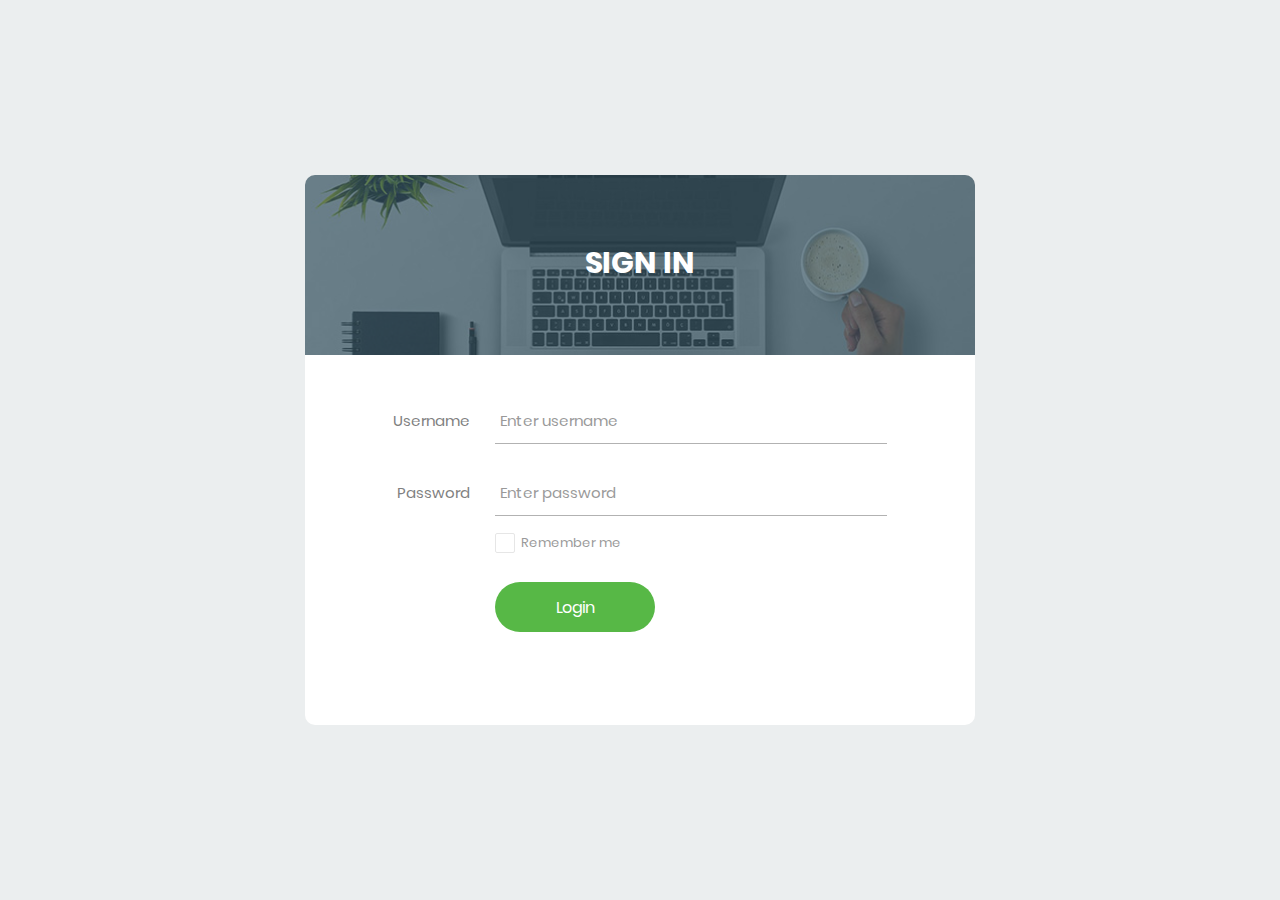
==== index.html @ 5996bf3a "Merge pull request #9 from CoderKevinZhang/issue_login" ====
<!DOCTYPE html>
<html lang="en">
<head>
	<title>Login</title>
	<meta charset="UTF-8">
	<meta name="viewport" content="width=device-width, initial-scale=1">	
	<link rel="icon" type="image/png" href="images/icons/favicon.ico"/>
	<link rel="stylesheet" type="text/css" href="vendor/bootstrap/css/bootstrap.min.css">
	<link rel="stylesheet" type="text/css" href="fonts/font-awesome-4.7.0/css/font-awesome.min.css">
	<link rel="stylesheet" type="text/css" href="fonts/Linearicons-Free-v1.0.0/icon-font.min.css">
	<link rel="stylesheet" type="text/css" href="vendor/animate/animate.css">	
	<link rel="stylesheet" type="text/css" href="vendor/css-hamburgers/hamburgers.min.css">
	<link rel="stylesheet" type="text/css" href="vendor/animsition/css/animsition.min.css">
	<link rel="stylesheet" type="text/css" href="vendor/select2/select2.min.css">	
	<link rel="stylesheet" type="text/css" href="vendor/daterangepicker/daterangepicker.css">
	<link rel="stylesheet" type="text/css" href="css/util.css">
	<link rel="stylesheet" type="text/css" href="css/main.css">
</head>
<body>
	
	<div class="limiter">
		<div class="container-login100">
			<div class="wrap-login100">
				<div class="login100-form-title" style="background-image: url(images/bg-01.jpg);">
					<span class="login100-form-title-1">
						Sign In
					</span>
				</div>

				<form class="login100-form validate-form">
					<div class="wrap-input100 validate-input m-b-26" data-validate="Username is required">
						<span class="label-input100">Username</span>
						<input class="input100" type="text" name="username" placeholder="Enter username">
						<span class="focus-input100"></span>
					</div>

					<div class="wrap-input100 validate-input m-b-18" data-validate = "Password is required">
						<span class="label-input100">Password</span>
						<input class="input100" type="password" name="pass" placeholder="Enter password">
						<span class="focus-input100"></span>
					</div>

					<div class="flex-sb-m w-full p-b-30">
						<div class="contact100-form-checkbox">
							<input class="input-checkbox100" id="ckb1" type="checkbox" name="remember-me">
							<label class="label-checkbox100" for="ckb1">
								Remember me
							</label>
						</div>
					</div>

					<div class="container-login100-form-btn">
						<button class="login100-form-btn">
							Login
						</button>
					</div>
				</form>
			</div>
		</div>
	</div>
	
	<script src="vendor/jquery/jquery-3.2.1.min.js"></script>
	<script src="vendor/animsition/js/animsition.min.js"></script>
	<script src="vendor/bootstrap/js/popper.js"></script>
	<script src="vendor/bootstrap/js/bootstrap.min.js"></script>
	<script src="vendor/select2/select2.min.js"></script>
	<script src="vendor/daterangepicker/moment.min.js"></script>
	<script src="vendor/daterangepicker/daterangepicker.js"></script>
	<script src="vendor/countdowntime/countdowntime.js"></script>
	<script src="js/main.js"></script>

</body>
</html>
---- fonts/Linearicons-Free-v1.0.0/icon-font.min.css ----
/*
Linearicons Free v1.0.0 - https://linearicons.com/free
By Perxis - https://perxis.com
(c) 2014-2015 Perxis.com
License: https://linearicons.com/free/license
*/
@font-face{font-family:Linearicons-Free;src:url(https://cdn.linearicons.com/free/1.0.0/Linearicons-Free.eot);src:url(https://cdn.linearicons.com/free/1.0.0/Linearicons-Free.eot?#iefix) format('embedded-opentype'),url(https://cdn.linearicons.com/free/1.0.0/Linearicons-Free.woff2) format('woff2'),url(https://cdn.linearicons.com/free/1.0.0/Linearicons-Free.ttf) format('truetype'),url(https://cdn.linearicons.com/free/1.0.0/Linearicons-Free.woff) format('woff'),url(https://cdn.linearicons.com/free/1.0.0/Linearicons-Free.svg#Linearicons-Free) format('svg');font-weight:400;font-style:normal}.lnr{font-family:Linearicons-Free;speak:none;font-style:normal;font-weight:400;font-variant:normal;text-transform:none;line-height:1;-webkit-font-smoothing:antialiased;-moz-osx-font-smoothing:grayscale}.lnr-home:before{content:"\e800"}.lnr-apartment:before{content:"\e801"}.lnr-pencil:before{content:"\e802"}.lnr-magic-wand:before{content:"\e803"}.lnr-drop:before{content:"\e804"}.lnr-lighter:before{content:"\e805"}.lnr-poop:before{content:"\e806"}.lnr-sun:before{content:"\e807"}.lnr-moon:before{content:"\e808"}.lnr-cloud:before{content:"\e809"}.lnr-cloud-upload:before{content:"\e80a"}.lnr-cloud-download:before{content:"\e80b"}.lnr-cloud-sync:before{content:"\e80c"}.lnr-cloud-check:before{content:"\e80d"}.lnr-database:before{content:"\e80e"}.lnr-lock:before{content:"\e80f"}.lnr-cog:before{content:"\e810"}.lnr-trash:before{content:"\e811"}.lnr-dice:before{content:"\e812"}.lnr-heart:before{content:"\e813"}.lnr-star:before{content:"\e814"}.lnr-star-half:before{content:"\e815"}.lnr-star-empty:before{content:"\e816"}.lnr-flag:before{content:"\e817"}.lnr-envelope:before{content:"\e818"}.lnr-paperclip:before{content:"\e819"}.lnr-inbox:before{content:"\e81a"}.lnr-eye:before{content:"\e81b"}.lnr-printer:before{content:"\e81c"}.lnr-file-empty:before{content:"\e81d"}.lnr-file-add:before{content:"\e81e"}.lnr-enter:before{content:"\e81f"}.lnr-exit:before{content:"\e820"}.lnr-graduation-hat:before{content:"\e821"}.lnr-license:before{content:"\e822"}.lnr-music-note:before{content:"\e823"}.lnr-film-play:before{content:"\e824"}.lnr-camera-video:before{content:"\e825"}.lnr-camera:before{content:"\e826"}.lnr-picture:before{content:"\e827"}.lnr-book:before{content:"\e828"}.lnr-bookmark:before{content:"\e829"}.lnr-user:before{content:"\e82a"}.lnr-users:before{content:"\e82b"}.lnr-shirt:before{content:"\e82c"}.lnr-store:before{content:"\e82d"}.lnr-cart:before{content:"\e82e"}.lnr-tag:before{content:"\e82f"}.lnr-phone-handset:before{content:"\e830"}.lnr-phone:before{content:"\e831"}.lnr-pushpin:before{content:"\e832"}.lnr-map-marker:before{content:"\e833"}.lnr-map:before{content:"\e834"}.lnr-location:before{content:"\e835"}.lnr-calendar-full:before{content:"\e836"}.lnr-keyboard:before{content:"\e837"}.lnr-spell-check:before{content:"\e838"}.lnr-screen:before{content:"\e839"}.lnr-smartphone:before{content:"\e83a"}.lnr-tablet:before{content:"\e83b"}.lnr-laptop:before{content:"\e83c"}.lnr-laptop-phone:before{content:"\e83d"}.lnr-power-switch:before{content:"\e83e"}.lnr-bubble:before{content:"\e83f"}.lnr-heart-pulse:before{content:"\e840"}.lnr-construction:before{content:"\e841"}.lnr-pie-chart:before{content:"\e842"}.lnr-chart-bars:before{content:"\e843"}.lnr-gift:before{content:"\e844"}.lnr-diamond:before{content:"\e845"}.lnr-linearicons:before{content:"\e846"}.lnr-dinner:before{content:"\e847"}.lnr-coffee-cup:before{content:"\e848"}.lnr-leaf:before{content:"\e849"}.lnr-paw:before{content:"\e84a"}.lnr-rocket:before{content:"\e84b"}.lnr-briefcase:before{content:"\e84c"}.lnr-bus:before{content:"\e84d"}.lnr-car:before{content:"\e84e"}.lnr-train:before{content:"\e84f"}.lnr-bicycle:before{content:"\e850"}.lnr-wheelchair:before{content:"\e851"}.lnr-select:before{content:"\e852"}.lnr-earth:before{content:"\e853"}.lnr-smile:before{content:"\e854"}.lnr-sad:before{content:"\e855"}.lnr-neutral:before{content:"\e856"}.lnr-mustache:before{content:"\e857"}.lnr-alarm:before{content:"\e858"}.lnr-bullhorn:before{content:"\e859"}.lnr-volume-high:before{content:"\e85a"}.lnr-volume-medium:before{content:"\e85b"}.lnr-volume-low:before{content:"\e85c"}.lnr-volume:before{content:"\e85d"}.lnr-mic:before{content:"\e85e"}.lnr-hourglass:before{content:"\e85f"}.lnr-undo:before{content:"\e860"}.lnr-redo:before{content:"\e861"}.lnr-sync:before{content:"\e862"}.lnr-history:before{content:"\e863"}.lnr-clock:before{content:"\e864"}.lnr-download:before{content:"\e865"}.lnr-upload:before{content:"\e866"}.lnr-enter-down:before{content:"\e867"}.lnr-exit-up:before{content:"\e868"}.lnr-bug:before{content:"\e869"}.lnr-code:before{content:"\e86a"}.lnr-link:before{content:"\e86b"}.lnr-unlink:before{content:"\e86c"}.lnr-thumbs-up:before{content:"\e86d"}.lnr-thumbs-down:before{content:"\e86e"}.lnr-magnifier:before{content:"\e86f"}.lnr-cross:before{content:"\e870"}.lnr-menu:before{content:"\e871"}.lnr-list:before{content:"\e872"}.lnr-chevron-up:before{content:"\e873"}.lnr-chevron-down:before{content:"\e874"}.lnr-chevron-left:before{content:"\e875"}.lnr-chevron-right:before{content:"\e876"}.lnr-arrow-up:before{content:"\e877"}.lnr-arrow-down:before{content:"\e878"}.lnr-arrow-left:before{content:"\e879"}.lnr-arrow-right:before{content:"\e87a"}.lnr-move:before{content:"\e87b"}.lnr-warning:before{content:"\e87c"}.lnr-question-circle:before{content:"\e87d"}.lnr-menu-circle:before{content:"\e87e"}.lnr-checkmark-circle:before{content:"\e87f"}.lnr-cross-circle:before{content:"\e880"}.lnr-plus-circle:before{content:"\e881"}.lnr-circle-minus:before{content:"\e882"}.lnr-arrow-up-circle:before{content:"\e883"}.lnr-arrow-down-circle:before{content:"\e884"}.lnr-arrow-left-circle:before{content:"\e885"}.lnr-arrow-right-circle:before{content:"\e886"}.lnr-chevron-up-circle:before{content:"\e887"}.lnr-chevron-down-circle:before{content:"\e888"}.lnr-chevron-left-circle:before{content:"\e889"}.lnr-chevron-right-circle:before{content:"\e88a"}.lnr-crop:before{content:"\e88b"}.lnr-frame-expand:before{content:"\e88c"}.lnr-frame-contract:before{content:"\e88d"}.lnr-layers:before{content:"\e88e"}.lnr-funnel:before{content:"\e88f"}.lnr-text-format:before{content:"\e890"}.lnr-text-format-remove:before{content:"\e891"}.lnr-text-size:before{content:"\e892"}.lnr-bold:before{content:"\e893"}.lnr-italic:before{content:"\e894"}.lnr-underline:before{content:"\e895"}.lnr-strikethrough:before{content:"\e896"}.lnr-highlight:before{content:"\e897"}.lnr-text-align-left:before{content:"\e898"}.lnr-text-align-center:before{content:"\e899"}.lnr-text-align-right:before{content:"\e89a"}.lnr-text-align-justify:before{content:"\e89b"}.lnr-line-spacing:before{content:"\e89c"}.lnr-indent-increase:before{content:"\e89d"}.lnr-indent-decrease:before{content:"\e89e"}.lnr-pilcrow:before{content:"\e89f"}.lnr-direction-ltr:before{content:"\e8a0"}.lnr-direction-rtl:before{content:"\e8a1"}.lnr-page-break:before{content:"\e8a2"}.lnr-sort-alpha-asc:before{content:"\e8a3"}.lnr-sort-amount-asc:before{content:"\e8a4"}.lnr-hand:before{content:"\e8a5"}.lnr-pointer-up:before{content:"\e8a6"}.lnr-pointer-right:before{content:"\e8a7"}.lnr-pointer-down:before{content:"\e8a8"}.lnr-pointer-left:before{content:"\e8a9"}
---- css/util.css ----
/*[ FONT SIZE ]
///////////////////////////////////////////////////////////
*/
.fs-1 {font-size: 1px;}
.fs-2 {font-size: 2px;}
.fs-3 {font-size: 3px;}
.fs-4 {font-size: 4px;}
.fs-5 {font-size: 5px;}
.fs-6 {font-size: 6px;}
.fs-7 {font-size: 7px;}
.fs-8 {font-size: 8px;}
.fs-9 {font-size: 9px;}
.fs-10 {font-size: 10px;}
.fs-11 {font-size: 11px;}
.fs-12 {font-size: 12px;}
.fs-13 {font-size: 13px;}
.fs-14 {font-size: 14px;}
.fs-15 {font-size: 15px;}
.fs-16 {font-size: 16px;}
.fs-17 {font-size: 17px;}
.fs-18 {font-size: 18px;}
.fs-19 {font-size: 19px;}
.fs-20 {font-size: 20px;}
.fs-21 {font-size: 21px;}
.fs-22 {font-size: 22px;}
.fs-23 {font-size: 23px;}
.fs-24 {font-size: 24px;}
.fs-25 {font-size: 25px;}
.fs-26 {font-size: 26px;}
.fs-27 {font-size: 27px;}
.fs-28 {font-size: 28px;}
.fs-29 {font-size: 29px;}
.fs-30 {font-size: 30px;}
.fs-31 {font-size: 31px;}
.fs-32 {font-size: 32px;}
.fs-33 {font-size: 33px;}
.fs-34 {font-size: 34px;}
.fs-35 {font-size: 35px;}
.fs-36 {font-size: 36px;}
.fs-37 {font-size: 37px;}
.fs-38 {font-size: 38px;}
.fs-39 {font-size: 39px;}
.fs-40 {font-size: 40px;}
.fs-41 {font-size: 41px;}
.fs-42 {font-size: 42px;}
.fs-43 {font-size: 43px;}
.fs-44 {font-size: 44px;}
.fs-45 {font-size: 45px;}
.fs-46 {font-size: 46px;}
.fs-47 {font-size: 47px;}
.fs-48 {font-size: 48px;}
.fs-49 {font-size: 49px;}
.fs-50 {font-size: 50px;}
.fs-51 {font-size: 51px;}
.fs-52 {font-size: 52px;}
.fs-53 {font-size: 53px;}
.fs-54 {font-size: 54px;}
.fs-55 {font-size: 55px;}
.fs-56 {font-size: 56px;}
.fs-57 {font-size: 57px;}
.fs-58 {font-size: 58px;}
.fs-59 {font-size: 59px;}
.fs-60 {font-size: 60px;}
.fs-61 {font-size: 61px;}
.fs-62 {font-size: 62px;}
.fs-63 {font-size: 63px;}
.fs-64 {font-size: 64px;}
.fs-65 {font-size: 65px;}
.fs-66 {font-size: 66px;}
.fs-67 {font-size: 67px;}
.fs-68 {font-size: 68px;}
.fs-69 {font-size: 69px;}
.fs-70 {font-size: 70px;}
.fs-71 {font-size: 71px;}
.fs-72 {font-size: 72px;}
.fs-73 {font-size: 73px;}
.fs-74 {font-size: 74px;}
.fs-75 {font-size: 75px;}
.fs-76 {font-size: 76px;}
.fs-77 {font-size: 77px;}
.fs-78 {font-size: 78px;}
.fs-79 {font-size: 79px;}
.fs-80 {font-size: 80px;}
.fs-81 {font-size: 81px;}
.fs-82 {font-size: 82px;}
.fs-83 {font-size: 83px;}
.fs-84 {font-size: 84px;}
.fs-85 {font-size: 85px;}
.fs-86 {font-size: 86px;}
.fs-87 {font-size: 87px;}
.fs-88 {font-size: 88px;}
.fs-89 {font-size: 89px;}
.fs-90 {font-size: 90px;}
.fs-91 {font-size: 91px;}
.fs-92 {font-size: 92px;}
.fs-93 {font-size: 93px;}
.fs-94 {font-size: 94px;}
.fs-95 {font-size: 95px;}
.fs-96 {font-size: 96px;}
.fs-97 {font-size: 97px;}
.fs-98 {font-size: 98px;}
.fs-99 {font-size: 99px;}
.fs-100 {font-size: 100px;}
.fs-101 {font-size: 101px;}
.fs-102 {font-size: 102px;}
.fs-103 {font-size: 103px;}
.fs-104 {font-size: 104px;}
.fs-105 {font-size: 105px;}
.fs-106 {font-size: 106px;}
.fs-107 {font-size: 107px;}
.fs-108 {font-size: 108px;}
.fs-109 {font-size: 109px;}
.fs-110 {font-size: 110px;}
.fs-111 {font-size: 111px;}
.fs-112 {font-size: 112px;}
.fs-113 {font-size: 113px;}
.fs-114 {font-size: 114px;}
.fs-115 {font-size: 115px;}
.fs-116 {font-size: 116px;}
.fs-117 {font-size: 117px;}
.fs-118 {font-size: 118px;}
.fs-119 {font-size: 119px;}
.fs-120 {font-size: 120px;}
.fs-121 {font-size: 121px;}
.fs-122 {font-size: 122px;}
.fs-123 {font-size: 123px;}
.fs-124 {font-size: 124px;}
.fs-125 {font-size: 125px;}
.fs-126 {font-size: 126px;}
.fs-127 {font-size: 127px;}
.fs-128 {font-size: 128px;}
.fs-129 {font-size: 129px;}
.fs-130 {font-size: 130px;}
.fs-131 {font-size: 131px;}
.fs-132 {font-size: 132px;}
.fs-133 {font-size: 133px;}
.fs-134 {font-size: 134px;}
.fs-135 {font-size: 135px;}
.fs-136 {font-size: 136px;}
.fs-137 {font-size: 137px;}
.fs-138 {font-size: 138px;}
.fs-139 {font-size: 139px;}
.fs-140 {font-size: 140px;}
.fs-141 {font-size: 141px;}
.fs-142 {font-size: 142px;}
.fs-143 {font-size: 143px;}
.fs-144 {font-size: 144px;}
.fs-145 {font-size: 145px;}
.fs-146 {font-size: 146px;}
.fs-147 {font-size: 147px;}
.fs-148 {font-size: 148px;}
.fs-149 {font-size: 149px;}
.fs-150 {font-size: 150px;}
.fs-151 {font-size: 151px;}
.fs-152 {font-size: 152px;}
.fs-153 {font-size: 153px;}
.fs-154 {font-size: 154px;}
.fs-155 {font-size: 155px;}
.fs-156 {font-size: 156px;}
.fs-157 {font-size: 157px;}
.fs-158 {font-size: 158px;}
.fs-159 {font-size: 159px;}
.fs-160 {font-size: 160px;}
.fs-161 {font-size: 161px;}
.fs-162 {font-size: 162px;}
.fs-163 {font-size: 163px;}
.fs-164 {font-size: 164px;}
.fs-165 {font-size: 165px;}
.fs-166 {font-size: 166px;}
.fs-167 {font-size: 167px;}
.fs-168 {font-size: 168px;}
.fs-169 {font-size: 169px;}
.fs-170 {font-size: 170px;}
.fs-171 {font-size: 171px;}
.fs-172 {font-size: 172px;}
.fs-173 {font-size: 173px;}
.fs-174 {font-size: 174px;}
.fs-175 {font-size: 175px;}
.fs-176 {font-size: 176px;}
.fs-177 {font-size: 177px;}
.fs-178 {font-size: 178px;}
.fs-179 {font-size: 179px;}
.fs-180 {font-size: 180px;}
.fs-181 {font-size: 181px;}
.fs-182 {font-size: 182px;}
.fs-183 {font-size: 183px;}
.fs-184 {font-size: 184px;}
.fs-185 {font-size: 185px;}
.fs-186 {font-size: 186px;}
.fs-187 {font-size: 187px;}
.fs-188 {font-size: 188px;}
.fs-189 {font-size: 189px;}
.fs-190 {font-size: 190px;}
.fs-191 {font-size: 191px;}
.fs-192 {font-size: 192px;}
.fs-193 {font-size: 193px;}
.fs-194 {font-size: 194px;}
.fs-195 {font-size: 195px;}
.fs-196 {font-size: 196px;}
.fs-197 {font-size: 197px;}
.fs-198 {font-size: 198px;}
.fs-199 {font-size: 199px;}
.fs-200 {font-size: 200px;}

/*[ PADDING ]
///////////////////////////////////////////////////////////
*/
.p-t-0 {padding-top: 0px;}
.p-t-1 {padding-top: 1px;}
.p-t-2 {padding-top: 2px;}
.p-t-3 {padding-top: 3px;}
.p-t-4 {padding-top: 4px;}
.p-t-5 {padding-top: 5px;}
.p-t-6 {padding-top: 6px;}
.p-t-7 {padding-top: 7px;}
.p-t-8 {padding-top: 8px;}
.p-t-9 {padding-top: 9px;}
.p-t-10 {padding-top: 10px;}
.p-t-11 {padding-top: 11px;}
.p-t-12 {padding-top: 12px;}
.p-t-13 {padding-top: 13px;}
.p-t-14 {padding-top: 14px;}
.p-t-15 {padding-top: 15px;}
.p-t-16 {padding-top: 16px;}
.p-t-17 {padding-top: 17px;}
.p-t-18 {padding-top: 18px;}
.p-t-19 {padding-top: 19px;}
.p-t-20 {padding-top: 20px;}
.p-t-21 {padding-top: 21px;}
.p-t-22 {padding-top: 22px;}
.p-t-23 {padding-top: 23px;}
.p-t-24 {padding-top: 24px;}
.p-t-25 {padding-top: 25px;}
.p-t-26 {padding-top: 26px;}
.p-t-27 {padding-top: 27px;}
.p-t-28 {padding-top: 28px;}
.p-t-29 {padding-top: 29px;}
.p-t-30 {padding-top: 30px;}
.p-t-31 {padding-top: 31px;}
.p-t-32 {padding-top: 32px;}
.p-t-33 {padding-top: 33px;}
.p-t-34 {padding-top: 34px;}
.p-t-35 {padding-top: 35px;}
.p-t-36 {padding-top: 36px;}
.p-t-37 {padding-top: 37px;}
.p-t-38 {padding-top: 38px;}
.p-t-39 {padding-top: 39px;}
.p-t-40 {padding-top: 40px;}
.p-t-41 {padding-top: 41px;}
.p-t-42 {padding-top: 42px;}
.p-t-43 {padding-top: 43px;}
.p-t-44 {padding-top: 44px;}
.p-t-45 {padding-top: 45px;}
.p-t-46 {padding-top: 46px;}
.p-t-47 {padding-top: 47px;}
.p-t-48 {padding-top: 48px;}
.p-t-49 {padding-top: 49px;}
.p-t-50 {padding-top: 50px;}
.p-t-51 {padding-top: 51px;}
.p-t-52 {padding-top: 52px;}
.p-t-53 {padding-top: 53px;}
.p-t-54 {padding-top: 54px;}
.p-t-55 {padding-top: 55px;}
.p-t-56 {padding-top: 56px;}
.p-t-57 {padding-top: 57px;}
.p-t-58 {padding-top: 58px;}
.p-t-59 {padding-top: 59px;}
.p-t-60 {padding-top: 60px;}
.p-t-61 {padding-top: 61px;}
.p-t-62 {padding-top: 62px;}
.p-t-63 {padding-top: 63px;}
.p-t-64 {padding-top: 64px;}
.p-t-65 {padding-top: 65px;}
.p-t-66 {padding-top: 66px;}
.p-t-67 {padding-top: 67px;}
.p-t-68 {padding-top: 68px;}
.p-t-69 {padding-top: 69px;}
.p-t-70 {padding-top: 70px;}
.p-t-71 {padding-top: 71px;}
.p-t-72 {padding-top: 72px;}
.p-t-73 {padding-top: 73px;}
.p-t-74 {padding-top: 74px;}
.p-t-75 {padding-top: 75px;}
.p-t-76 {padding-top: 76px;}
.p-t-77 {padding-top: 77px;}
.p-t-78 {padding-top: 78px;}
.p-t-79 {padding-top: 79px;}
.p-t-80 {padding-top: 80px;}
.p-t-81 {padding-top: 81px;}
.p-t-82 {padding-top: 82px;}
.p-t-83 {padding-top: 83px;}
.p-t-84 {padding-top: 84px;}
.p-t-85 {padding-top: 85px;}
.p-t-86 {padding-top: 86px;}
.p-t-87 {padding-top: 87px;}
.p-t-88 {padding-top: 88px;}
.p-t-89 {padding-top: 89px;}
.p-t-90 {padding-top: 90px;}
.p-t-91 {padding-top: 91px;}
.p-t-92 {padding-top: 92px;}
.p-t-93 {padding-top: 93px;}
.p-t-94 {padding-top: 94px;}
.p-t-95 {padding-top: 95px;}
.p-t-96 {padding-top: 96px;}
.p-t-97 {padding-top: 97px;}
.p-t-98 {padding-top: 98px;}
.p-t-99 {padding-top: 99px;}
.p-t-100 {padding-top: 100px;}
.p-t-101 {padding-top: 101px;}
.p-t-102 {padding-top: 102px;}
.p-t-103 {padding-top: 103px;}
.p-t-104 {padding-top: 104px;}
.p-t-105 {padding-top: 105px;}
.p-t-106 {padding-top: 106px;}
.p-t-107 {padding-top: 107px;}
.p-t-108 {padding-top: 108px;}
.p-t-109 {padding-top: 109px;}
.p-t-110 {padding-top: 110px;}
.p-t-111 {padding-top: 111px;}
.p-t-112 {padding-top: 112px;}
.p-t-113 {padding-top: 113px;}
.p-t-114 {padding-top: 114px;}
.p-t-115 {padding-top: 115px;}
.p-t-116 {padding-top: 116px;}
.p-t-117 {padding-top: 117px;}
.p-t-118 {padding-top: 118px;}
.p-t-119 {padding-top: 119px;}
.p-t-120 {padding-top: 120px;}
.p-t-121 {padding-top: 121px;}
.p-t-122 {padding-top: 122px;}
.p-t-123 {padding-top: 123px;}
.p-t-124 {padding-top: 124px;}
.p-t-125 {padding-top: 125px;}
.p-t-126 {padding-top: 126px;}
.p-t-127 {padding-top: 127px;}
.p-t-128 {padding-top: 128px;}
.p-t-129 {padding-top: 129px;}
.p-t-130 {padding-top: 130px;}
.p-t-131 {padding-top: 131px;}
.p-t-132 {padding-top: 132px;}
.p-t-133 {padding-top: 133px;}
.p-t-134 {padding-top: 134px;}
.p-t-135 {padding-top: 135px;}
.p-t-136 {padding-top: 136px;}
.p-t-137 {padding-top: 137px;}
.p-t-138 {padding-top: 138px;}
.p-t-139 {padding-top: 139px;}
.p-t-140 {padding-top: 140px;}
.p-t-141 {padding-top: 141px;}
.p-t-142 {padding-top: 142px;}
.p-t-143 {padding-top: 143px;}
.p-t-144 {padding-top: 144px;}
.p-t-145 {padding-top: 145px;}
.p-t-146 {padding-top: 146px;}
.p-t-147 {padding-top: 147px;}
.p-t-148 {padding-top: 148px;}
.p-t-149 {padding-top: 149px;}
.p-t-150 {padding-top: 150px;}
.p-t-151 {padding-top: 151px;}
.p-t-152 {padding-top: 152px;}
.p-t-153 {padding-top: 153px;}
.p-t-154 {padding-top: 154px;}
.p-t-155 {padding-top: 155px;}
.p-t-156 {padding-top: 156px;}
.p-t-157 {padding-top: 157px;}
.p-t-158 {padding-top: 158px;}
.p-t-159 {padding-top: 159px;}
.p-t-160 {padding-top: 160px;}
.p-t-161 {padding-top: 161px;}
.p-t-162 {padding-top: 162px;}
.p-t-163 {padding-top: 163px;}
.p-t-164 {padding-top: 164px;}
.p-t-165 {padding-top: 165px;}
.p-t-166 {padding-top: 166px;}
.p-t-167 {padding-top: 167px;}
.p-t-168 {padding-top: 168px;}
.p-t-169 {padding-top: 169px;}
.p-t-170 {padding-top: 170px;}
.p-t-171 {padding-top: 171px;}
.p-t-172 {padding-top: 172px;}
.p-t-173 {padding-top: 173px;}
.p-t-174 {padding-top: 174px;}
.p-t-175 {padding-top: 175px;}
.p-t-176 {padding-top: 176px;}
.p-t-177 {padding-top: 177px;}
.p-t-178 {padding-top: 178px;}
.p-t-179 {padding-top: 179px;}
.p-t-180 {padding-top: 180px;}
.p-t-181 {padding-top: 181px;}
.p-t-182 {padding-top: 182px;}
.p-t-183 {padding-top: 183px;}
.p-t-184 {padding-top: 184px;}
.p-t-185 {padding-top: 185px;}
.p-t-186 {padding-top: 186px;}
.p-t-187 {padding-top: 187px;}
.p-t-188 {padding-top: 188px;}
.p-t-189 {padding-top: 189px;}
.p-t-190 {padding-top: 190px;}
.p-t-191 {padding-top: 191px;}
.p-t-192 {padding-top: 192px;}
.p-t-193 {padding-top: 193px;}
.p-t-194 {padding-top: 194px;}
.p-t-195 {padding-top: 195px;}
.p-t-196 {padding-top: 196px;}
.p-t-197 {padding-top: 197px;}
.p-t-198 {padding-top: 198px;}
.p-t-199 {padding-top: 199px;}
.p-t-200 {padding-top: 200px;}
.p-t-201 {padding-top: 201px;}
.p-t-202 {padding-top: 202px;}
.p-t-203 {padding-top: 203px;}
.p-t-204 {padding-top: 204px;}
.p-t-205 {padding-top: 205px;}
.p-t-206 {padding-top: 206px;}
.p-t-207 {padding-top: 207px;}
.p-t-208 {padding-top: 208px;}
.p-t-209 {padding-top: 209px;}
.p-t-210 {padding-top: 210px;}
.p-t-211 {padding-top: 211px;}
.p-t-212 {padding-top: 212px;}
.p-t-213 {padding-top: 213px;}
.p-t-214 {padding-top: 214px;}
.p-t-215 {padding-top: 215px;}
.p-t-216 {padding-top: 216px;}
.p-t-217 {padding-top: 217px;}
.p-t-218 {padding-top: 218px;}
.p-t-219 {padding-top: 219px;}
.p-t-220 {padding-top: 220px;}
.p-t-221 {padding-top: 221px;}
.p-t-222 {padding-top: 222px;}
.p-t-223 {padding-top: 223px;}
.p-t-224 {padding-top: 224px;}
.p-t-225 {padding-top: 225px;}
.p-t-226 {padding-top: 226px;}
.p-t-227 {padding-top: 227px;}
.p-t-228 {padding-top: 228px;}
.p-t-229 {padding-top: 229px;}
.p-t-230 {padding-top: 230px;}
.p-t-231 {padding-top: 231px;}
.p-t-232 {padding-top: 232px;}
.p-t-233 {padding-top: 233px;}
.p-t-234 {padding-top: 234px;}
.p-t-235 {padding-top: 235px;}
.p-t-236 {padding-top: 236px;}
.p-t-237 {padding-top: 237px;}
.p-t-238 {padding-top: 238px;}
.p-t-239 {padding-top: 239px;}
.p-t-240 {padding-top: 240px;}
.p-t-241 {padding-top: 241px;}
.p-t-242 {padding-top: 242px;}
.p-t-243 {padding-top: 243px;}
.p-t-244 {padding-top: 244px;}
.p-t-245 {padding-top: 245px;}
.p-t-246 {padding-top: 246px;}
.p-t-247 {padding-top: 247px;}
.p-t-248 {padding-top: 248px;}
.p-t-249 {padding-top: 249px;}
.p-t-250 {padding-top: 250px;}
.p-b-0 {padding-bottom: 0px;}
.p-b-1 {padding-bottom: 1px;}
.p-b-2 {padding-bottom: 2px;}
.p-b-3 {padding-bottom: 3px;}
.p-b-4 {padding-bottom: 4px;}
.p-b-5 {padding-bottom: 5px;}
.p-b-6 {padding-bottom: 6px;}
.p-b-7 {padding-bottom: 7px;}
.p-b-8 {padding-bottom: 8px;}
.p-b-9 {padding-bottom: 9px;}
.p-b-10 {padding-bottom: 10px;}
.p-b-11 {padding-bottom: 11px;}
.p-b-12 {padding-bottom: 12px;}
.p-b-13 {padding-bottom: 13px;}
.p-b-14 {padding-bottom: 14px;}
.p-b-15 {padding-bottom: 15px;}
.p-b-16 {padding-bottom: 16px;}
.p-b-17 {padding-bottom: 17px;}
.p-b-18 {padding-bottom: 18px;}
.p-b-19 {padding-bottom: 19px;}
.p-b-20 {padding-bottom: 20px;}
.p-b-21 {padding-bottom: 21px;}
.p-b-22 {padding-bottom: 22px;}
.p-b-23 {padding-bottom: 23px;}
.p-b-24 {padding-bottom: 24px;}
.p-b-25 {padding-bottom: 25px;}
.p-b-26 {padding-bottom: 26px;}
.p-b-27 {padding-bottom: 27px;}
.p-b-28 {padding-bottom: 28px;}
.p-b-29 {padding-bottom: 29px;}
.p-b-30 {padding-bottom: 30px;}
.p-b-31 {padding-bottom: 31px;}
.p-b-32 {padding-bottom: 32px;}
.p-b-33 {padding-bottom: 33px;}
.p-b-34 {padding-bottom: 34px;}
.p-b-35 {padding-bottom: 35px;}
.p-b-36 {padding-bottom: 36px;}
.p-b-37 {padding-bottom: 37px;}
.p-b-38 {padding-bottom: 38px;}
.p-b-39 {padding-bottom: 39px;}
.p-b-40 {padding-bottom: 40px;}
.p-b-41 {padding-bottom: 41px;}
.p-b-42 {padding-bottom: 42px;}
.p-b-43 {padding-bottom: 43px;}
.p-b-44 {padding-bottom: 44px;}
.p-b-45 {padding-bottom: 45px;}
.p-b-46 {padding-bottom: 46px;}
.p-b-47 {padding-bottom: 47px;}
.p-b-48 {padding-bottom: 48px;}
.p-b-49 {padding-bottom: 49px;}
.p-b-50 {padding-bottom: 50px;}
.p-b-51 {padding-bottom: 51px;}
.p-b-52 {padding-bottom: 52px;}
.p-b-53 {padding-bottom: 53px;}
.p-b-54 {padding-bottom: 54px;}
.p-b-55 {padding-bottom: 55px;}
.p-b-56 {padding-bottom: 56px;}
.p-b-57 {padding-bottom: 57px;}
.p-b-58 {padding-bottom: 58px;}
.p-b-59 {padding-bottom: 59px;}
.p-b-60 {padding-bottom: 60px;}
.p-b-61 {padding-bottom: 61px;}
.p-b-62 {padding-bottom: 62px;}
.p-b-63 {padding-bottom: 63px;}
.p-b-64 {padding-bottom: 64px;}
.p-b-65 {padding-bottom: 65px;}
.p-b-66 {padding-bottom: 66px;}
.p-b-67 {padding-bottom: 67px;}
.p-b-68 {padding-bottom: 68px;}
.p-b-69 {padding-bottom: 69px;}
.p-b-70 {padding-bottom: 70px;}
.p-b-71 {padding-bottom: 71px;}
.p-b-72 {padding-bottom: 72px;}
.p-b-73 {padding-bottom: 73px;}
.p-b-74 {padding-bottom: 74px;}
.p-b-75 {padding-bottom: 75px;}
.p-b-76 {padding-bottom: 76px;}
.p-b-77 {padding-bottom: 77px;}
.p-b-78 {padding-bottom: 78px;}
.p-b-79 {padding-bottom: 79px;}
.p-b-80 {padding-bottom: 80px;}
.p-b-81 {padding-bottom: 81px;}
.p-b-82 {padding-bottom: 82px;}
.p-b-83 {padding-bottom: 83px;}
.p-b-84 {padding-bottom: 84px;}
.p-b-85 {padding-bottom: 85px;}
.p-b-86 {padding-bottom: 86px;}
.p-b-87 {padding-bottom: 87px;}
.p-b-88 {padding-bottom: 88px;}
.p-b-89 {padding-bottom: 89px;}
.p-b-90 {padding-bottom: 90px;}
.p-b-91 {padding-bottom: 91px;}
.p-b-92 {padding-bottom: 92px;}
.p-b-93 {padding-bottom: 93px;}
.p-b-94 {padding-bottom: 94px;}
.p-b-95 {padding-bottom: 95px;}
.p-b-96 {padding-bottom: 96px;}
.p-b-97 {padding-bottom: 97px;}
.p-b-98 {padding-bottom: 98px;}
.p-b-99 {padding-bottom: 99px;}
.p-b-100 {padding-bottom: 100px;}
.p-b-101 {padding-bottom: 101px;}
.p-b-102 {padding-bottom: 102px;}
.p-b-103 {padding-bottom: 103px;}
.p-b-104 {padding-bottom: 104px;}
.p-b-105 {padding-bottom: 105px;}
.p-b-106 {padding-bottom: 106px;}
.p-b-107 {padding-bottom: 107px;}
.p-b-108 {padding-bottom: 108px;}
.p-b-109 {padding-bottom: 109px;}
.p-b-110 {padding-bottom: 110px;}
.p-b-111 {padding-bottom: 111px;}
.p-b-112 {padding-bottom: 112px;}
.p-b-113 {padding-bottom: 113px;}
.p-b-114 {padding-bottom: 114px;}
.p-b-115 {padding-bottom: 115px;}
.p-b-116 {padding-bottom: 116px;}
.p-b-117 {padding-bottom: 117px;}
.p-b-118 {padding-bottom: 118px;}
.p-b-119 {padding-bottom: 119px;}
.p-b-120 {padding-bottom: 120px;}
.p-b-121 {padding-bottom: 121px;}
.p-b-122 {padding-bottom: 122px;}
.p-b-123 {padding-bottom: 123px;}
.p-b-124 {padding-bottom: 124px;}
.p-b-125 {padding-bottom: 125px;}
.p-b-126 {padding-bottom: 126px;}
.p-b-127 {padding-bottom: 127px;}
.p-b-128 {padding-bottom: 128px;}
.p-b-129 {padding-bottom: 129px;}
.p-b-130 {padding-bottom: 130px;}
.p-b-131 {padding-bottom: 131px;}
.p-b-132 {padding-bottom: 132px;}
.p-b-133 {padding-bottom: 133px;}
.p-b-134 {padding-bottom: 134px;}
.p-b-135 {padding-bottom: 135px;}
.p-b-136 {padding-bottom: 136px;}
.p-b-137 {padding-bottom: 137px;}
.p-b-138 {padding-bottom: 138px;}
.p-b-139 {padding-bottom: 139px;}
.p-b-140 {padding-bottom: 140px;}
.p-b-141 {padding-bottom: 141px;}
.p-b-142 {padding-bottom: 142px;}
.p-b-143 {padding-bottom: 143px;}
.p-b-144 {padding-bottom: 144px;}
.p-b-145 {padding-bottom: 145px;}
.p-b-146 {padding-bottom: 146px;}
.p-b-147 {padding-bottom: 147px;}
.p-b-148 {padding-bottom: 148px;}
.p-b-149 {padding-bottom: 149px;}
.p-b-150 {padding-bottom: 150px;}
.p-b-151 {padding-bottom: 151px;}
.p-b-152 {padding-bottom: 152px;}
.p-b-153 {padding-bottom: 153px;}
.p-b-154 {padding-bottom: 154px;}
.p-b-155 {padding-bottom: 155px;}
.p-b-156 {padding-bottom: 156px;}
.p-b-157 {padding-bottom: 157px;}
.p-b-158 {padding-bottom: 158px;}
.p-b-159 {padding-bottom: 159px;}
.p-b-160 {padding-bottom: 160px;}
.p-b-161 {padding-bottom: 161px;}
.p-b-162 {padding-bottom: 162px;}
.p-b-163 {padding-bottom: 163px;}
.p-b-164 {padding-bottom: 164px;}
.p-b-165 {padding-bottom: 165px;}
.p-b-166 {padding-bottom: 166px;}
.p-b-167 {padding-bottom: 167px;}
.p-b-168 {padding-bottom: 168px;}
.p-b-169 {padding-bottom: 169px;}
.p-b-170 {padding-bottom: 170px;}
.p-b-171 {padding-bottom: 171px;}
.p-b-172 {padding-bottom: 172px;}
.p-b-173 {padding-bottom: 173px;}
.p-b-174 {padding-bottom: 174px;}
.p-b-175 {padding-bottom: 175px;}
.p-b-176 {padding-bottom: 176px;}
.p-b-177 {padding-bottom: 177px;}
.p-b-178 {padding-bottom: 178px;}
.p-b-179 {padding-bottom: 179px;}
.p-b-180 {padding-bottom: 180px;}
.p-b-181 {padding-bottom: 181px;}
.p-b-182 {padding-bottom: 182px;}
.p-b-183 {padding-bottom: 183px;}
.p-b-184 {padding-bottom: 184px;}
.p-b-185 {padding-bottom: 185px;}
.p-b-186 {padding-bottom: 186px;}
.p-b-187 {padding-bottom: 187px;}
.p-b-188 {padding-bottom: 188px;}
.p-b-189 {padding-bottom: 189px;}
.p-b-190 {padding-bottom: 190px;}
.p-b-191 {padding-bottom: 191px;}
.p-b-192 {padding-bottom: 192px;}
.p-b-193 {padding-bottom: 193px;}
.p-b-194 {padding-bottom: 194px;}
.p-b-195 {padding-bottom: 195px;}
.p-b-196 {padding-bottom: 196px;}
.p-b-197 {padding-bottom: 197px;}
.p-b-198 {padding-bottom: 198px;}
.p-b-199 {padding-bottom: 199px;}
.p-b-200 {padding-bottom: 200px;}
.p-b-201 {padding-bottom: 201px;}
.p-b-202 {padding-bottom: 202px;}
.p-b-203 {padding-bottom: 203px;}
.p-b-204 {padding-bottom: 204px;}
.p-b-205 {padding-bottom: 205px;}
.p-b-206 {padding-bottom: 206px;}
.p-b-207 {padding-bottom: 207px;}
.p-b-208 {padding-bottom: 208px;}
.p-b-209 {padding-bottom: 209px;}
.p-b-210 {padding-bottom: 210px;}
.p-b-211 {padding-bottom: 211px;}
.p-b-212 {padding-bottom: 212px;}
.p-b-213 {padding-bottom: 213px;}
.p-b-214 {padding-bottom: 214px;}
.p-b-215 {padding-bottom: 215px;}
.p-b-216 {padding-bottom: 216px;}
.p-b-217 {padding-bottom: 217px;}
.p-b-218 {padding-bottom: 218px;}
.p-b-219 {padding-bottom: 219px;}
.p-b-220 {padding-bottom: 220px;}
.p-b-221 {padding-bottom: 221px;}
.p-b-222 {padding-bottom: 222px;}
.p-b-223 {padding-bottom: 223px;}
.p-b-224 {padding-bottom: 224px;}
.p-b-225 {padding-bottom: 225px;}
.p-b-226 {padding-bottom: 226px;}
.p-b-227 {padding-bottom: 227px;}
.p-b-228 {padding-bottom: 228px;}
.p-b-229 {padding-bottom: 229px;}
.p-b-230 {padding-bottom: 230px;}
.p-b-231 {padding-bottom: 231px;}
.p-b-232 {padding-bottom: 232px;}
.p-b-233 {padding-bottom: 233px;}
.p-b-234 {padding-bottom: 234px;}
.p-b-235 {padding-bottom: 235px;}
.p-b-236 {padding-bottom: 236px;}
.p-b-237 {padding-bottom: 237px;}
.p-b-238 {padding-bottom: 238px;}
.p-b-239 {padding-bottom: 239px;}
.p-b-240 {padding-bottom: 240px;}
.p-b-241 {padding-bottom: 241px;}
.p-b-242 {padding-bottom: 242px;}
.p-b-243 {padding-bottom: 243px;}
.p-b-244 {padding-bottom: 244px;}
.p-b-245 {padding-bottom: 245px;}
.p-b-246 {padding-bottom: 246px;}
.p-b-247 {padding-bottom: 247px;}
.p-b-248 {padding-bottom: 248px;}
.p-b-249 {padding-bottom: 249px;}
.p-b-250 {padding-bottom: 250px;}
.p-l-0 {padding-left: 0px;}
.p-l-1 {padding-left: 1px;}
.p-l-2 {padding-left: 2px;}
.p-l-3 {padding-left: 3px;}
.p-l-4 {padding-left: 4px;}
.p-l-5 {padding-left: 5px;}
.p-l-6 {padding-left: 6px;}
.p-l-7 {padding-left: 7px;}
.p-l-8 {padding-left: 8px;}
.p-l-9 {padding-left: 9px;}
.p-l-10 {padding-left: 10px;}
.p-l-11 {padding-left: 11px;}
.p-l-12 {padding-left: 12px;}
.p-l-13 {padding-left: 13px;}
.p-l-14 {padding-left: 14px;}
.p-l-15 {padding-left: 15px;}
.p-l-16 {padding-left: 16px;}
.p-l-17 {padding-left: 17px;}
.p-l-18 {padding-left: 18px;}
.p-l-19 {padding-left: 19px;}
.p-l-20 {padding-left: 20px;}
.p-l-21 {padding-left: 21px;}
.p-l-22 {padding-left: 22px;}
.p-l-23 {padding-left: 23px;}
.p-l-24 {padding-left: 24px;}
.p-l-25 {padding-left: 25px;}
.p-l-26 {padding-left: 26px;}
.p-l-27 {padding-left: 27px;}
.p-l-28 {padding-left: 28px;}
.p-l-29 {padding-left: 29px;}
.p-l-30 {padding-left: 30px;}
.p-l-31 {padding-left: 31px;}
.p-l-32 {padding-left: 32px;}
.p-l-33 {padding-left: 33px;}
.p-l-34 {padding-left: 34px;}
.p-l-35 {padding-left: 35px;}
.p-l-36 {padding-left: 36px;}
.p-l-37 {padding-left: 37px;}
.p-l-38 {padding-left: 38px;}
.p-l-39 {padding-left: 39px;}
.p-l-40 {padding-left: 40px;}
.p-l-41 {padding-left: 41px;}
.p-l-42 {padding-left: 42px;}
.p-l-43 {padding-left: 43px;}
.p-l-44 {padding-left: 44px;}
.p-l-45 {padding-left: 45px;}
.p-l-46 {padding-left: 46px;}
.p-l-47 {padding-left: 47px;}
.p-l-48 {padding-left: 48px;}
.p-l-49 {padding-left: 49px;}
.p-l-50 {padding-left: 50px;}
.p-l-51 {padding-left: 51px;}
.p-l-52 {padding-left: 52px;}
.p-l-53 {padding-left: 53px;}
.p-l-54 {padding-left: 54px;}
.p-l-55 {padding-left: 55px;}
.p-l-56 {padding-left: 56px;}
.p-l-57 {padding-left: 57px;}
.p-l-58 {padding-left: 58px;}
.p-l-59 {padding-left: 59px;}
.p-l-60 {padding-left: 60px;}
.p-l-61 {padding-left: 61px;}
.p-l-62 {padding-left: 62px;}
.p-l-63 {padding-left: 63px;}
.p-l-64 {padding-left: 64px;}
.p-l-65 {padding-left: 65px;}
.p-l-66 {padding-left: 66px;}
.p-l-67 {padding-left: 67px;}
.p-l-68 {padding-left: 68px;}
.p-l-69 {padding-left: 69px;}
.p-l-70 {padding-left: 70px;}
.p-l-71 {padding-left: 71px;}
.p-l-72 {padding-left: 72px;}
.p-l-73 {padding-left: 73px;}
.p-l-74 {padding-left: 74px;}
.p-l-75 {padding-left: 75px;}
.p-l-76 {padding-left: 76px;}
.p-l-77 {padding-left: 77px;}
.p-l-78 {padding-left: 78px;}
.p-l-79 {padding-left: 79px;}
.p-l-80 {padding-left: 80px;}
.p-l-81 {padding-left: 81px;}
.p-l-82 {padding-left: 82px;}
.p-l-83 {padding-left: 83px;}
.p-l-84 {padding-left: 84px;}
.p-l-85 {padding-left: 85px;}
.p-l-86 {padding-left: 86px;}
.p-l-87 {padding-left: 87px;}
.p-l-88 {padding-left: 88px;}
.p-l-89 {padding-left: 89px;}
.p-l-90 {padding-left: 90px;}
.p-l-91 {padding-left: 91px;}
.p-l-92 {padding-left: 92px;}
.p-l-93 {padding-left: 93px;}
.p-l-94 {padding-left: 94px;}
.p-l-95 {padding-left: 95px;}
.p-l-96 {padding-left: 96px;}
.p-l-97 {padding-left: 97px;}
.p-l-98 {padding-left: 98px;}
.p-l-99 {padding-left: 99px;}
.p-l-100 {padding-left: 100px;}
.p-l-101 {padding-left: 101px;}
.p-l-102 {padding-left: 102px;}
.p-l-103 {padding-left: 103px;}
.p-l-104 {padding-left: 104px;}
.p-l-105 {padding-left: 105px;}
.p-l-106 {padding-left: 106px;}
.p-l-107 {padding-left: 107px;}
.p-l-108 {padding-left: 108px;}
.p-l-109 {padding-left: 109px;}
.p-l-110 {padding-left: 110px;}
.p-l-111 {padding-left: 111px;}
.p-l-112 {padding-left: 112px;}
.p-l-113 {padding-left: 113px;}
.p-l-114 {padding-left: 114px;}
.p-l-115 {padding-left: 115px;}
.p-l-116 {padding-left: 116px;}
.p-l-117 {padding-left: 117px;}
.p-l-118 {padding-left: 118px;}
.p-l-119 {padding-left: 119px;}
.p-l-120 {padding-left: 120px;}
.p-l-121 {padding-left: 121px;}
.p-l-122 {padding-left: 122px;}
.p-l-123 {padding-left: 123px;}
.p-l-124 {padding-left: 124px;}
.p-l-125 {padding-left: 125px;}
.p-l-126 {padding-left: 126px;}
.p-l-127 {padding-left: 127px;}
.p-l-128 {padding-left: 128px;}
.p-l-129 {padding-left: 129px;}
.p-l-130 {padding-left: 130px;}
.p-l-131 {padding-left: 131px;}
.p-l-132 {padding-left: 132px;}
.p-l-133 {padding-left: 133px;}
.p-l-134 {padding-left: 134px;}
.p-l-135 {padding-left: 135px;}
.p-l-136 {padding-left: 136px;}
.p-l-137 {padding-left: 137px;}
.p-l-138 {padding-left: 138px;}
.p-l-139 {padding-left: 139px;}
.p-l-140 {padding-left: 140px;}
.p-l-141 {padding-left: 141px;}
.p-l-142 {padding-left: 142px;}
.p-l-143 {padding-left: 143px;}
.p-l-144 {padding-left: 144px;}
.p-l-145 {padding-left: 145px;}
.p-l-146 {padding-left: 146px;}
.p-l-147 {padding-left: 147px;}
.p-l-148 {padding-left: 148px;}
.p-l-149 {padding-left: 149px;}
.p-l-150 {padding-left: 150px;}
.p-l-151 {padding-left: 151px;}
.p-l-152 {padding-left: 152px;}
.p-l-153 {padding-left: 153px;}
.p-l-154 {padding-left: 154px;}
.p-l-155 {padding-left: 155px;}
.p-l-156 {padding-left: 156px;}
.p-l-157 {padding-left: 157px;}
.p-l-158 {padding-left: 158px;}
.p-l-159 {padding-left: 159px;}
.p-l-160 {padding-left: 160px;}
.p-l-161 {padding-left: 161px;}
.p-l-162 {padding-left: 162px;}
.p-l-163 {padding-left: 163px;}
.p-l-164 {padding-left: 164px;}
.p-l-165 {padding-left: 165px;}
.p-l-166 {padding-left: 166px;}
.p-l-167 {padding-left: 167px;}
.p-l-168 {padding-left: 168px;}
.p-l-169 {padding-left: 169px;}
.p-l-170 {padding-left: 170px;}
.p-l-171 {padding-left: 171px;}
.p-l-172 {padding-left: 172px;}
.p-l-173 {padding-left: 173px;}
.p-l-174 {padding-left: 174px;}
.p-l-175 {padding-left: 175px;}
.p-l-176 {padding-left: 176px;}
.p-l-177 {padding-left: 177px;}
.p-l-178 {padding-left: 178px;}
.p-l-179 {padding-left: 179px;}
.p-l-180 {padding-left: 180px;}
.p-l-181 {padding-left: 181px;}
.p-l-182 {padding-left: 182px;}
.p-l-183 {padding-left: 183px;}
.p-l-184 {padding-left: 184px;}
.p-l-185 {padding-left: 185px;}
.p-l-186 {padding-left: 186px;}
.p-l-187 {padding-left: 187px;}
.p-l-188 {padding-left: 188px;}
.p-l-189 {padding-left: 189px;}
.p-l-190 {padding-left: 190px;}
.p-l-191 {padding-left: 191px;}
.p-l-192 {padding-left: 192px;}
.p-l-193 {padding-left: 193px;}
.p-l-194 {padding-left: 194px;}
.p-l-195 {padding-left: 195px;}
.p-l-196 {padding-left: 196px;}
.p-l-197 {padding-left: 197px;}
.p-l-198 {padding-left: 198px;}
.p-l-199 {padding-left: 199px;}
.p-l-200 {padding-left: 200px;}
.p-l-201 {padding-left: 201px;}
.p-l-202 {padding-left: 202px;}
.p-l-203 {padding-left: 203px;}
.p-l-204 {padding-left: 204px;}
.p-l-205 {padding-left: 205px;}
.p-l-206 {padding-left: 206px;}
.p-l-207 {padding-left: 207px;}
.p-l-208 {padding-left: 208px;}
.p-l-209 {padding-left: 209px;}
.p-l-210 {padding-left: 210px;}
.p-l-211 {padding-left: 211px;}
.p-l-212 {padding-left: 212px;}
.p-l-213 {padding-left: 213px;}
.p-l-214 {padding-left: 214px;}
.p-l-215 {padding-left: 215px;}
.p-l-216 {padding-left: 216px;}
.p-l-217 {padding-left: 217px;}
.p-l-218 {padding-left: 218px;}
.p-l-219 {padding-left: 219px;}
.p-l-220 {padding-left: 220px;}
.p-l-221 {padding-left: 221px;}
.p-l-222 {padding-left: 222px;}
.p-l-223 {padding-left: 223px;}
.p-l-224 {padding-left: 224px;}
.p-l-225 {padding-left: 225px;}
.p-l-226 {padding-left: 226px;}
.p-l-227 {padding-left: 227px;}
.p-l-228 {padding-left: 228px;}
.p-l-229 {padding-left: 229px;}
.p-l-230 {padding-left: 230px;}
.p-l-231 {padding-left: 231px;}
.p-l-232 {padding-left: 232px;}
.p-l-233 {padding-left: 233px;}
.p-l-234 {padding-left: 234px;}
.p-l-235 {padding-left: 235px;}
.p-l-236 {padding-left: 236px;}
.p-l-237 {padding-left: 237px;}
.p-l-238 {padding-left: 238px;}
.p-l-239 {padding-left: 239px;}
.p-l-240 {padding-left: 240px;}
.p-l-241 {padding-left: 241px;}
.p-l-242 {padding-left: 242px;}
.p-l-243 {padding-left: 243px;}
.p-l-244 {padding-left: 244px;}
.p-l-245 {padding-left: 245px;}
.p-l-246 {padding-left: 246px;}
.p-l-247 {padding-left: 247px;}
.p-l-248 {padding-left: 248px;}
.p-l-249 {padding-left: 249px;}
.p-l-250 {padding-left: 250px;}
.p-r-0 {padding-right: 0px;}
.p-r-1 {padding-right: 1px;}
.p-r-2 {padding-right: 2px;}
.p-r-3 {padding-right: 3px;}
.p-r-4 {padding-right: 4px;}
.p-r-5 {padding-right: 5px;}
.p-r-6 {padding-right: 6px;}
.p-r-7 {padding-right: 7px;}
.p-r-8 {padding-right: 8px;}
.p-r-9 {padding-right: 9px;}
.p-r-10 {padding-right: 10px;}
.p-r-11 {padding-right: 11px;}
.p-r-12 {padding-right: 12px;}
.p-r-13 {padding-right: 13px;}
.p-r-14 {padding-right: 14px;}
.p-r-15 {padding-right: 15px;}
.p-r-16 {padding-right: 16px;}
.p-r-17 {padding-right: 17px;}
.p-r-18 {padding-right: 18px;}
.p-r-19 {padding-right: 19px;}
.p-r-20 {padding-right: 20px;}
.p-r-21 {padding-right: 21px;}
.p-r-22 {padding-right: 22px;}
.p-r-23 {padding-right: 23px;}
.p-r-24 {padding-right: 24px;}
.p-r-25 {padding-right: 25px;}
.p-r-26 {padding-right: 26px;}
.p-r-27 {padding-right: 27px;}
.p-r-28 {padding-right: 28px;}
.p-r-29 {padding-right: 29px;}
.p-r-30 {padding-right: 30px;}
.p-r-31 {padding-right: 31px;}
.p-r-32 {padding-right: 32px;}
.p-r-33 {padding-right: 33px;}
.p-r-34 {padding-right: 34px;}
.p-r-35 {padding-right: 35px;}
.p-r-36 {padding-right: 36px;}
.p-r-37 {padding-right: 37px;}
.p-r-38 {padding-right: 38px;}
.p-r-39 {padding-right: 39px;}
.p-r-40 {padding-right: 40px;}
.p-r-41 {padding-right: 41px;}
.p-r-42 {padding-right: 42px;}
.p-r-43 {padding-right: 43px;}
.p-r-44 {padding-right: 44px;}
.p-r-45 {padding-right: 45px;}
.p-r-46 {padding-right: 46px;}
.p-r-47 {padding-right: 47px;}
.p-r-48 {padding-right: 48px;}
.p-r-49 {padding-right: 49px;}
.p-r-50 {padding-right: 50px;}
.p-r-51 {padding-right: 51px;}
.p-r-52 {padding-right: 52px;}
.p-r-53 {padding-right: 53px;}
.p-r-54 {padding-right: 54px;}
.p-r-55 {padding-right: 55px;}
.p-r-56 {padding-right: 56px;}
.p-r-57 {padding-right: 57px;}
.p-r-58 {padding-right: 58px;}
.p-r-59 {padding-right: 59px;}
.p-r-60 {padding-right: 60px;}
.p-r-61 {padding-right: 61px;}
.p-r-62 {padding-right: 62px;}
.p-r-63 {padding-right: 63px;}
.p-r-64 {padding-right: 64px;}
.p-r-65 {padding-right: 65px;}
.p-r-66 {padding-right: 66px;}
.p-r-67 {padding-right: 67px;}
.p-r-68 {padding-right: 68px;}
.p-r-69 {padding-right: 69px;}
.p-r-70 {padding-right: 70px;}
.p-r-71 {padding-right: 71px;}
.p-r-72 {padding-right: 72px;}
.p-r-73 {padding-right: 73px;}
.p-r-74 {padding-right: 74px;}
.p-r-75 {padding-right: 75px;}
.p-r-76 {padding-right: 76px;}
.p-r-77 {padding-right: 77px;}
.p-r-78 {padding-right: 78px;}
.p-r-79 {padding-right: 79px;}
.p-r-80 {padding-right: 80px;}
.p-r-81 {padding-right: 81px;}
.p-r-82 {padding-right: 82px;}
.p-r-83 {padding-right: 83px;}
.p-r-84 {padding-right: 84px;}
.p-r-85 {padding-right: 85px;}
.p-r-86 {padding-right: 86px;}
.p-r-87 {padding-right: 87px;}
.p-r-88 {padding-right: 88px;}
.p-r-89 {padding-right: 89px;}
.p-r-90 {padding-right: 90px;}
.p-r-91 {padding-right: 91px;}
.p-r-92 {padding-right: 92px;}
.p-r-93 {padding-right: 93px;}
.p-r-94 {padding-right: 94px;}
.p-r-95 {padding-right: 95px;}
.p-r-96 {padding-right: 96px;}
.p-r-97 {padding-right: 97px;}
.p-r-98 {padding-right: 98px;}
.p-r-99 {padding-right: 99px;}
.p-r-100 {padding-right: 100px;}
.p-r-101 {padding-right: 101px;}
.p-r-102 {padding-right: 102px;}
.p-r-103 {padding-right: 103px;}
.p-r-104 {padding-right: 104px;}
.p-r-105 {padding-right: 105px;}
.p-r-106 {padding-right: 106px;}
.p-r-107 {padding-right: 107px;}
.p-r-108 {padding-right: 108px;}
.p-r-109 {padding-right: 109px;}
.p-r-110 {padding-right: 110px;}
.p-r-111 {padding-right: 111px;}
.p-r-112 {padding-right: 112px;}
.p-r-113 {padding-right: 113px;}
.p-r-114 {padding-right: 114px;}
.p-r-115 {padding-right: 115px;}
.p-r-116 {padding-right: 116px;}
.p-r-117 {padding-right: 117px;}
.p-r-118 {padding-right: 118px;}
.p-r-119 {padding-right: 119px;}
.p-r-120 {padding-right: 120px;}
.p-r-121 {padding-right: 121px;}
.p-r-122 {padding-right: 122px;}
.p-r-123 {padding-right: 123px;}
.p-r-124 {padding-right: 124px;}
.p-r-125 {padding-right: 125px;}
.p-r-126 {padding-right: 126px;}
.p-r-127 {padding-right: 127px;}
.p-r-128 {padding-right: 128px;}
.p-r-129 {padding-right: 129px;}
.p-r-130 {padding-right: 130px;}
.p-r-131 {padding-right: 131px;}
.p-r-132 {padding-right: 132px;}
.p-r-133 {padding-right: 133px;}
.p-r-134 {padding-right: 134px;}
.p-r-135 {padding-right: 135px;}
.p-r-136 {padding-right: 136px;}
.p-r-137 {padding-right: 137px;}
.p-r-138 {padding-right: 138px;}
.p-r-139 {padding-right: 139px;}
.p-r-140 {padding-right: 140px;}
.p-r-141 {padding-right: 141px;}
.p-r-142 {padding-right: 142px;}
.p-r-143 {padding-right: 143px;}
.p-r-144 {padding-right: 144px;}
.p-r-145 {padding-right: 145px;}
.p-r-146 {padding-right: 146px;}
.p-r-147 {padding-right: 147px;}
.p-r-148 {padding-right: 148px;}
.p-r-149 {padding-right: 149px;}
.p-r-150 {padding-right: 150px;}
.p-r-151 {padding-right: 151px;}
.p-r-152 {padding-right: 152px;}
.p-r-153 {padding-right: 153px;}
.p-r-154 {padding-right: 154px;}
.p-r-155 {padding-right: 155px;}
.p-r-156 {padding-right: 156px;}
.p-r-157 {padding-right: 157px;}
.p-r-158 {padding-right: 158px;}
.p-r-159 {padding-right: 159px;}
.p-r-160 {padding-right: 160px;}
.p-r-161 {padding-right: 161px;}
.p-r-162 {padding-right: 162px;}
.p-r-163 {padding-right: 163px;}
.p-r-164 {padding-right: 164px;}
.p-r-165 {padding-right: 165px;}
.p-r-166 {padding-right: 166px;}
.p-r-167 {padding-right: 167px;}
.p-r-168 {padding-right: 168px;}
.p-r-169 {padding-right: 169px;}
.p-r-170 {padding-right: 170px;}
.p-r-171 {padding-right: 171px;}
.p-r-172 {padding-right: 172px;}
.p-r-173 {padding-right: 173px;}
.p-r-174 {padding-right: 174px;}
.p-r-175 {padding-right: 175px;}
.p-r-176 {padding-right: 176px;}
.p-r-177 {padding-right: 177px;}
.p-r-178 {padding-right: 178px;}
.p-r-179 {padding-right: 179px;}
.p-r-180 {padding-right: 180px;}
.p-r-181 {padding-right: 181px;}
.p-r-182 {padding-right: 182px;}
.p-r-183 {padding-right: 183px;}
.p-r-184 {padding-right: 184px;}
.p-r-185 {padding-right: 185px;}
.p-r-186 {padding-right: 186px;}
.p-r-187 {padding-right: 187px;}
.p-r-188 {padding-right: 188px;}
.p-r-189 {padding-right: 189px;}
.p-r-190 {padding-right: 190px;}
.p-r-191 {padding-right: 191px;}
.p-r-192 {padding-right: 192px;}
.p-r-193 {padding-right: 193px;}
.p-r-194 {padding-right: 194px;}
.p-r-195 {padding-right: 195px;}
.p-r-196 {padding-right: 196px;}
.p-r-197 {padding-right: 197px;}
.p-r-198 {padding-right: 198px;}
.p-r-199 {padding-right: 199px;}
.p-r-200 {padding-right: 200px;}
.p-r-201 {padding-right: 201px;}
.p-r-202 {padding-right: 202px;}
.p-r-203 {padding-right: 203px;}
.p-r-204 {padding-right: 204px;}
.p-r-205 {padding-right: 205px;}
.p-r-206 {padding-right: 206px;}
.p-r-207 {padding-right: 207px;}
.p-r-208 {padding-right: 208px;}
.p-r-209 {padding-right: 209px;}
.p-r-210 {padding-right: 210px;}
.p-r-211 {padding-right: 211px;}
.p-r-212 {padding-right: 212px;}
.p-r-213 {padding-right: 213px;}
.p-r-214 {padding-right: 214px;}
.p-r-215 {padding-right: 215px;}
.p-r-216 {padding-right: 216px;}
.p-r-217 {padding-right: 217px;}
.p-r-218 {padding-right: 218px;}
.p-r-219 {padding-right: 219px;}
.p-r-220 {padding-right: 220px;}
.p-r-221 {padding-right: 221px;}
.p-r-222 {padding-right: 222px;}
.p-r-223 {padding-right: 223px;}
.p-r-224 {padding-right: 224px;}
.p-r-225 {padding-right: 225px;}
.p-r-226 {padding-right: 226px;}
.p-r-227 {padding-right: 227px;}
.p-r-228 {padding-right: 228px;}
.p-r-229 {padding-right: 229px;}
.p-r-230 {padding-right: 230px;}
.p-r-231 {padding-right: 231px;}
.p-r-232 {padding-right: 232px;}
.p-r-233 {padding-right: 233px;}
.p-r-234 {padding-right: 234px;}
.p-r-235 {padding-right: 235px;}
.p-r-236 {padding-right: 236px;}
.p-r-237 {padding-right: 237px;}
.p-r-238 {padding-right: 238px;}
.p-r-239 {padding-right: 239px;}
.p-r-240 {padding-right: 240px;}
.p-r-241 {padding-right: 241px;}
.p-r-242 {padding-right: 242px;}
.p-r-243 {padding-right: 243px;}
.p-r-244 {padding-right: 244px;}
.p-r-245 {padding-right: 245px;}
.p-r-246 {padding-right: 246px;}
.p-r-247 {padding-right: 247px;}
.p-r-248 {padding-right: 248px;}
.p-r-249 {padding-right: 249px;}
.p-r-250 {padding-right: 250px;}

/*[ MARGIN ]
///////////////////////////////////////////////////////////
*/
.m-t-0 {margin-top: 0px;}
.m-t-1 {margin-top: 1px;}
.m-t-2 {margin-top: 2px;}
.m-t-3 {margin-top: 3px;}
.m-t-4 {margin-top: 4px;}
.m-t-5 {margin-top: 5px;}
.m-t-6 {margin-top: 6px;}
.m-t-7 {margin-top: 7px;}
.m-t-8 {margin-top: 8px;}
.m-t-9 {margin-top: 9px;}
.m-t-10 {margin-top: 10px;}
.m-t-11 {margin-top: 11px;}
.m-t-12 {margin-top: 12px;}
.m-t-13 {margin-top: 13px;}
.m-t-14 {margin-top: 14px;}
.m-t-15 {margin-top: 15px;}
.m-t-16 {margin-top: 16px;}
.m-t-17 {margin-top: 17px;}
.m-t-18 {margin-top: 18px;}
.m-t-19 {margin-top: 19px;}
.m-t-20 {margin-top: 20px;}
.m-t-21 {margin-top: 21px;}
.m-t-22 {margin-top: 22px;}
.m-t-23 {margin-top: 23px;}
.m-t-24 {margin-top: 24px;}
.m-t-25 {margin-top: 25px;}
.m-t-26 {margin-top: 26px;}
.m-t-27 {margin-top: 27px;}
.m-t-28 {margin-top: 28px;}
.m-t-29 {margin-top: 29px;}
.m-t-30 {margin-top: 30px;}
.m-t-31 {margin-top: 31px;}
.m-t-32 {margin-top: 32px;}
.m-t-33 {margin-top: 33px;}
.m-t-34 {margin-top: 34px;}
.m-t-35 {margin-top: 35px;}
.m-t-36 {margin-top: 36px;}
.m-t-37 {margin-top: 37px;}
.m-t-38 {margin-top: 38px;}
.m-t-39 {margin-top: 39px;}
.m-t-40 {margin-top: 40px;}
.m-t-41 {margin-top: 41px;}
.m-t-42 {margin-top: 42px;}
.m-t-43 {margin-top: 43px;}
.m-t-44 {margin-top: 44px;}
.m-t-45 {margin-top: 45px;}
.m-t-46 {margin-top: 46px;}
.m-t-47 {margin-top: 47px;}
.m-t-48 {margin-top: 48px;}
.m-t-49 {margin-top: 49px;}
.m-t-50 {margin-top: 50px;}
.m-t-51 {margin-top: 51px;}
.m-t-52 {margin-top: 52px;}
.m-t-53 {margin-top: 53px;}
.m-t-54 {margin-top: 54px;}
.m-t-55 {margin-top: 55px;}
.m-t-56 {margin-top: 56px;}
.m-t-57 {margin-top: 57px;}
.m-t-58 {margin-top: 58px;}
.m-t-59 {margin-top: 59px;}
.m-t-60 {margin-top: 60px;}
.m-t-61 {margin-top: 61px;}
.m-t-62 {margin-top: 62px;}
.m-t-63 {margin-top: 63px;}
.m-t-64 {margin-top: 64px;}
.m-t-65 {margin-top: 65px;}
.m-t-66 {margin-top: 66px;}
.m-t-67 {margin-top: 67px;}
.m-t-68 {margin-top: 68px;}
.m-t-69 {margin-top: 69px;}
.m-t-70 {margin-top: 70px;}
.m-t-71 {margin-top: 71px;}
.m-t-72 {margin-top: 72px;}
.m-t-73 {margin-top: 73px;}
.m-t-74 {margin-top: 74px;}
.m-t-75 {margin-top: 75px;}
.m-t-76 {margin-top: 76px;}
.m-t-77 {margin-top: 77px;}
.m-t-78 {margin-top: 78px;}
.m-t-79 {margin-top: 79px;}
.m-t-80 {margin-top: 80px;}
.m-t-81 {margin-top: 81px;}
.m-t-82 {margin-top: 82px;}
.m-t-83 {margin-top: 83px;}
.m-t-84 {margin-top: 84px;}
.m-t-85 {margin-top: 85px;}
.m-t-86 {margin-top: 86px;}
.m-t-87 {margin-top: 87px;}
.m-t-88 {margin-top: 88px;}
.m-t-89 {margin-top: 89px;}
.m-t-90 {margin-top: 90px;}
.m-t-91 {margin-top: 91px;}
.m-t-92 {margin-top: 92px;}
.m-t-93 {margin-top: 93px;}
.m-t-94 {margin-top: 94px;}
.m-t-95 {margin-top: 95px;}
.m-t-96 {margin-top: 96px;}
.m-t-97 {margin-top: 97px;}
.m-t-98 {margin-top: 98px;}
.m-t-99 {margin-top: 99px;}
.m-t-100 {margin-top: 100px;}
.m-t-101 {margin-top: 101px;}
.m-t-102 {margin-top: 102px;}
.m-t-103 {margin-top: 103px;}
.m-t-104 {margin-top: 104px;}
.m-t-105 {margin-top: 105px;}
.m-t-106 {margin-top: 106px;}
.m-t-107 {margin-top: 107px;}
.m-t-108 {margin-top: 108px;}
.m-t-109 {margin-top: 109px;}
.m-t-110 {margin-top: 110px;}
.m-t-111 {margin-top: 111px;}
.m-t-112 {margin-top: 112px;}
.m-t-113 {margin-top: 113px;}
.m-t-114 {margin-top: 114px;}
.m-t-115 {margin-top: 115px;}
.m-t-116 {margin-top: 116px;}
.m-t-117 {margin-top: 117px;}
.m-t-118 {margin-top: 118px;}
.m-t-119 {margin-top: 119px;}
.m-t-120 {margin-top: 120px;}
.m-t-121 {margin-top: 121px;}
.m-t-122 {margin-top: 122px;}
.m-t-123 {margin-top: 123px;}
.m-t-124 {margin-top: 124px;}
.m-t-125 {margin-top: 125px;}
.m-t-126 {margin-top: 126px;}
.m-t-127 {margin-top: 127px;}
.m-t-128 {margin-top: 128px;}
.m-t-129 {margin-top: 129px;}
.m-t-130 {margin-top: 130px;}
.m-t-131 {margin-top: 131px;}
.m-t-132 {margin-top: 132px;}
.m-t-133 {margin-top: 133px;}
.m-t-134 {margin-top: 134px;}
.m-t-135 {margin-top: 135px;}
.m-t-136 {margin-top: 136px;}
.m-t-137 {margin-top: 137px;}
.m-t-138 {margin-top: 138px;}
.m-t-139 {margin-top: 139px;}
.m-t-140 {margin-top: 140px;}
.m-t-141 {margin-top: 141px;}
.m-t-142 {margin-top: 142px;}
.m-t-143 {margin-top: 143px;}
.m-t-144 {margin-top: 144px;}
.m-t-145 {margin-top: 145px;}
.m-t-146 {margin-top: 146px;}
.m-t-147 {margin-top: 147px;}
.m-t-148 {margin-top: 148px;}
.m-t-149 {margin-top: 149px;}
.m-t-150 {margin-top: 150px;}
.m-t-151 {margin-top: 151px;}
.m-t-152 {margin-top: 152px;}
.m-t-153 {margin-top: 153px;}
.m-t-154 {margin-top: 154px;}
.m-t-155 {margin-top: 155px;}
.m-t-156 {margin-top: 156px;}
.m-t-157 {margin-top: 157px;}
.m-t-158 {margin-top: 158px;}
.m-t-159 {margin-top: 159px;}
.m-t-160 {margin-top: 160px;}
.m-t-161 {margin-top: 161px;}
.m-t-162 {margin-top: 162px;}
.m-t-163 {margin-top: 163px;}
.m-t-164 {margin-top: 164px;}
.m-t-165 {margin-top: 165px;}
.m-t-166 {margin-top: 166px;}
.m-t-167 {margin-top: 167px;}
.m-t-168 {margin-top: 168px;}
.m-t-169 {margin-top: 169px;}
.m-t-170 {margin-top: 170px;}
.m-t-171 {margin-top: 171px;}
.m-t-172 {margin-top: 172px;}
.m-t-173 {margin-top: 173px;}
.m-t-174 {margin-top: 174px;}
.m-t-175 {margin-top: 175px;}
.m-t-176 {margin-top: 176px;}
.m-t-177 {margin-top: 177px;}
.m-t-178 {margin-top: 178px;}
.m-t-179 {margin-top: 179px;}
.m-t-180 {margin-top: 180px;}
.m-t-181 {margin-top: 181px;}
.m-t-182 {margin-top: 182px;}
.m-t-183 {margin-top: 183px;}
.m-t-184 {margin-top: 184px;}
.m-t-185 {margin-top: 185px;}
.m-t-186 {margin-top: 186px;}
.m-t-187 {margin-top: 187px;}
.m-t-188 {margin-top: 188px;}
.m-t-189 {margin-top: 189px;}
.m-t-190 {margin-top: 190px;}
.m-t-191 {margin-top: 191px;}
.m-t-192 {margin-top: 192px;}
.m-t-193 {margin-top: 193px;}
.m-t-194 {margin-top: 194px;}
.m-t-195 {margin-top: 195px;}
.m-t-196 {margin-top: 196px;}
.m-t-197 {margin-top: 197px;}
.m-t-198 {margin-top: 198px;}
.m-t-199 {margin-top: 199px;}
.m-t-200 {margin-top: 200px;}
.m-t-201 {margin-top: 201px;}
.m-t-202 {margin-top: 202px;}
.m-t-203 {margin-top: 203px;}
.m-t-204 {margin-top: 204px;}
.m-t-205 {margin-top: 205px;}
.m-t-206 {margin-top: 206px;}
.m-t-207 {margin-top: 207px;}
.m-t-208 {margin-top: 208px;}
.m-t-209 {margin-top: 209px;}
.m-t-210 {margin-top: 210px;}
.m-t-211 {margin-top: 211px;}
.m-t-212 {margin-top: 212px;}
.m-t-213 {margin-top: 213px;}
.m-t-214 {margin-top: 214px;}
.m-t-215 {margin-top: 215px;}
.m-t-216 {margin-top: 216px;}
.m-t-217 {margin-top: 217px;}
.m-t-218 {margin-top: 218px;}
.m-t-219 {margin-top: 219px;}
.m-t-220 {margin-top: 220px;}
.m-t-221 {margin-top: 221px;}
.m-t-222 {margin-top: 222px;}
.m-t-223 {margin-top: 223px;}
.m-t-224 {margin-top: 224px;}
.m-t-225 {margin-top: 225px;}
.m-t-226 {margin-top: 226px;}
.m-t-227 {margin-top: 227px;}
.m-t-228 {margin-top: 228px;}
.m-t-229 {margin-top: 229px;}
.m-t-230 {margin-top: 230px;}
.m-t-231 {margin-top: 231px;}
.m-t-232 {margin-top: 232px;}
.m-t-233 {margin-top: 233px;}
.m-t-234 {margin-top: 234px;}
.m-t-235 {margin-top: 235px;}
.m-t-236 {margin-top: 236px;}
.m-t-237 {margin-top: 237px;}
.m-t-238 {margin-top: 238px;}
.m-t-239 {margin-top: 239px;}
.m-t-240 {margin-top: 240px;}
.m-t-241 {margin-top: 241px;}
.m-t-242 {margin-top: 242px;}
.m-t-243 {margin-top: 243px;}
.m-t-244 {margin-top: 244px;}
.m-t-245 {margin-top: 245px;}
.m-t-246 {margin-top: 246px;}
.m-t-247 {margin-top: 247px;}
.m-t-248 {margin-top: 248px;}
.m-t-249 {margin-top: 249px;}
.m-t-250 {margin-top: 250px;}
.m-b-0 {margin-bottom: 0px;}
.m-b-1 {margin-bottom: 1px;}
.m-b-2 {margin-bottom: 2px;}
.m-b-3 {margin-bottom: 3px;}
.m-b-4 {margin-bottom: 4px;}
.m-b-5 {margin-bottom: 5px;}
.m-b-6 {margin-bottom: 6px;}
.m-b-7 {margin-bottom: 7px;}
.m-b-8 {margin-bottom: 8px;}
.m-b-9 {margin-bottom: 9px;}
.m-b-10 {margin-bottom: 10px;}
.m-b-11 {margin-bottom: 11px;}
.m-b-12 {margin-bottom: 12px;}
.m-b-13 {margin-bottom: 13px;}
.m-b-14 {margin-bottom: 14px;}
.m-b-15 {margin-bottom: 15px;}
.m-b-16 {margin-bottom: 16px;}
.m-b-17 {margin-bottom: 17px;}
.m-b-18 {margin-bottom: 18px;}
.m-b-19 {margin-bottom: 19px;}
.m-b-20 {margin-bottom: 20px;}
.m-b-21 {margin-bottom: 21px;}
.m-b-22 {margin-bottom: 22px;}
.m-b-23 {margin-bottom: 23px;}
.m-b-24 {margin-bottom: 24px;}
.m-b-25 {margin-bottom: 25px;}
.m-b-26 {margin-bottom: 26px;}
.m-b-27 {margin-bottom: 27px;}
.m-b-28 {margin-bottom: 28px;}
.m-b-29 {margin-bottom: 29px;}
.m-b-30 {margin-bottom: 30px;}
.m-b-31 {margin-bottom: 31px;}
.m-b-32 {margin-bottom: 32px;}
.m-b-33 {margin-bottom: 33px;}
.m-b-34 {margin-bottom: 34px;}
.m-b-35 {margin-bottom: 35px;}
.m-b-36 {margin-bottom: 36px;}
.m-b-37 {margin-bottom: 37px;}
.m-b-38 {margin-bottom: 38px;}
.m-b-39 {margin-bottom: 39px;}
.m-b-40 {margin-bottom: 40px;}
.m-b-41 {margin-bottom: 41px;}
.m-b-42 {margin-bottom: 42px;}
.m-b-43 {margin-bottom: 43px;}
.m-b-44 {margin-bottom: 44px;}
.m-b-45 {margin-bottom: 45px;}
.m-b-46 {margin-bottom: 46px;}
.m-b-47 {margin-bottom: 47px;}
.m-b-48 {margin-bottom: 48px;}
.m-b-49 {margin-bottom: 49px;}
.m-b-50 {margin-bottom: 50px;}
.m-b-51 {margin-bottom: 51px;}
.m-b-52 {margin-bottom: 52px;}
.m-b-53 {margin-bottom: 53px;}
.m-b-54 {margin-bottom: 54px;}
.m-b-55 {margin-bottom: 55px;}
.m-b-56 {margin-bottom: 56px;}
.m-b-57 {margin-bottom: 57px;}
.m-b-58 {margin-bottom: 58px;}
.m-b-59 {margin-bottom: 59px;}
.m-b-60 {margin-bottom: 60px;}
.m-b-61 {margin-bottom: 61px;}
.m-b-62 {margin-bottom: 62px;}
.m-b-63 {margin-bottom: 63px;}
.m-b-64 {margin-bottom: 64px;}
.m-b-65 {margin-bottom: 65px;}
.m-b-66 {margin-bottom: 66px;}
.m-b-67 {margin-bottom: 67px;}
.m-b-68 {margin-bottom: 68px;}
.m-b-69 {margin-bottom: 69px;}
.m-b-70 {margin-bottom: 70px;}
.m-b-71 {margin-bottom: 71px;}
.m-b-72 {margin-bottom: 72px;}
.m-b-73 {margin-bottom: 73px;}
.m-b-74 {margin-bottom: 74px;}
.m-b-75 {margin-bottom: 75px;}
.m-b-76 {margin-bottom: 76px;}
.m-b-77 {margin-bottom: 77px;}
.m-b-78 {margin-bottom: 78px;}
.m-b-79 {margin-bottom: 79px;}
.m-b-80 {margin-bottom: 80px;}
.m-b-81 {margin-bottom: 81px;}
.m-b-82 {margin-bottom: 82px;}
.m-b-83 {margin-bottom: 83px;}
.m-b-84 {margin-bottom: 84px;}
.m-b-85 {margin-bottom: 85px;}
.m-b-86 {margin-bottom: 86px;}
.m-b-87 {margin-bottom: 87px;}
.m-b-88 {margin-bottom: 88px;}
.m-b-89 {margin-bottom: 89px;}
.m-b-90 {margin-bottom: 90px;}
.m-b-91 {margin-bottom: 91px;}
.m-b-92 {margin-bottom: 92px;}
.m-b-93 {margin-bottom: 93px;}
.m-b-94 {margin-bottom: 94px;}
.m-b-95 {margin-bottom: 95px;}
.m-b-96 {margin-bottom: 96px;}
.m-b-97 {margin-bottom: 97px;}
.m-b-98 {margin-bottom: 98px;}
.m-b-99 {margin-bottom: 99px;}
.m-b-100 {margin-bottom: 100px;}
.m-b-101 {margin-bottom: 101px;}
.m-b-102 {margin-bottom: 102px;}
.m-b-103 {margin-bottom: 103px;}
.m-b-104 {margin-bottom: 104px;}
.m-b-105 {margin-bottom: 105px;}
.m-b-106 {margin-bottom: 106px;}
.m-b-107 {margin-bottom: 107px;}
.m-b-108 {margin-bottom: 108px;}
.m-b-109 {margin-bottom: 109px;}
.m-b-110 {margin-bottom: 110px;}
.m-b-111 {margin-bottom: 111px;}
.m-b-112 {margin-bottom: 112px;}
.m-b-113 {margin-bottom: 113px;}
.m-b-114 {margin-bottom: 114px;}
.m-b-115 {margin-bottom: 115px;}
.m-b-116 {margin-bottom: 116px;}
.m-b-117 {margin-bottom: 117px;}
.m-b-118 {margin-bottom: 118px;}
.m-b-119 {margin-bottom: 119px;}
.m-b-120 {margin-bottom: 120px;}
.m-b-121 {margin-bottom: 121px;}
.m-b-122 {margin-bottom: 122px;}
.m-b-123 {margin-bottom: 123px;}
.m-b-124 {margin-bottom: 124px;}
.m-b-125 {margin-bottom: 125px;}
.m-b-126 {margin-bottom: 126px;}
.m-b-127 {margin-bottom: 127px;}
.m-b-128 {margin-bottom: 128px;}
.m-b-129 {margin-bottom: 129px;}
.m-b-130 {margin-bottom: 130px;}
.m-b-131 {margin-bottom: 131px;}
.m-b-132 {margin-bottom: 132px;}
.m-b-133 {margin-bottom: 133px;}
.m-b-134 {margin-bottom: 134px;}
.m-b-135 {margin-bottom: 135px;}
.m-b-136 {margin-bottom: 136px;}
.m-b-137 {margin-bottom: 137px;}
.m-b-138 {margin-bottom: 138px;}
.m-b-139 {margin-bottom: 139px;}
.m-b-140 {margin-bottom: 140px;}
.m-b-141 {margin-bottom: 141px;}
.m-b-142 {margin-bottom: 142px;}
.m-b-143 {margin-bottom: 143px;}
.m-b-144 {margin-bottom: 144px;}
.m-b-145 {margin-bottom: 145px;}
.m-b-146 {margin-bottom: 146px;}
.m-b-147 {margin-bottom: 147px;}
.m-b-148 {margin-bottom: 148px;}
.m-b-149 {margin-bottom: 149px;}
.m-b-150 {margin-bottom: 150px;}
.m-b-151 {margin-bottom: 151px;}
.m-b-152 {margin-bottom: 152px;}
.m-b-153 {margin-bottom: 153px;}
.m-b-154 {margin-bottom: 154px;}
.m-b-155 {margin-bottom: 155px;}
.m-b-156 {margin-bottom: 156px;}
.m-b-157 {margin-bottom: 157px;}
.m-b-158 {margin-bottom: 158px;}
.m-b-159 {margin-bottom: 159px;}
.m-b-160 {margin-bottom: 160px;}
.m-b-161 {margin-bottom: 161px;}
.m-b-162 {margin-bottom: 162px;}
.m-b-163 {margin-bottom: 163px;}
.m-b-164 {margin-bottom: 164px;}
.m-b-165 {margin-bottom: 165px;}
.m-b-166 {margin-bottom: 166px;}
.m-b-167 {margin-bottom: 167px;}
.m-b-168 {margin-bottom: 168px;}
.m-b-169 {margin-bottom: 169px;}
.m-b-170 {margin-bottom: 170px;}
.m-b-171 {margin-bottom: 171px;}
.m-b-172 {margin-bottom: 172px;}
.m-b-173 {margin-bottom: 173px;}
.m-b-174 {margin-bottom: 174px;}
.m-b-175 {margin-bottom: 175px;}
.m-b-176 {margin-bottom: 176px;}
.m-b-177 {margin-bottom: 177px;}
.m-b-178 {margin-bottom: 178px;}
.m-b-179 {margin-bottom: 179px;}
.m-b-180 {margin-bottom: 180px;}
.m-b-181 {margin-bottom: 181px;}
.m-b-182 {margin-bottom: 182px;}
.m-b-183 {margin-bottom: 183px;}
.m-b-184 {margin-bottom: 184px;}
.m-b-185 {margin-bottom: 185px;}
.m-b-186 {margin-bottom: 186px;}
.m-b-187 {margin-bottom: 187px;}
.m-b-188 {margin-bottom: 188px;}
.m-b-189 {margin-bottom: 189px;}
.m-b-190 {margin-bottom: 190px;}
.m-b-191 {margin-bottom: 191px;}
.m-b-192 {margin-bottom: 192px;}
.m-b-193 {margin-bottom: 193px;}
.m-b-194 {margin-bottom: 194px;}
.m-b-195 {margin-bottom: 195px;}
.m-b-196 {margin-bottom: 196px;}
.m-b-197 {margin-bottom: 197px;}
.m-b-198 {margin-bottom: 198px;}
.m-b-199 {margin-bottom: 199px;}
.m-b-200 {margin-bottom: 200px;}
.m-b-201 {margin-bottom: 201px;}
.m-b-202 {margin-bottom: 202px;}
.m-b-203 {margin-bottom: 203px;}
.m-b-204 {margin-bottom: 204px;}
.m-b-205 {margin-bottom: 205px;}
.m-b-206 {margin-bottom: 206px;}
.m-b-207 {margin-bottom: 207px;}
.m-b-208 {margin-bottom: 208px;}
.m-b-209 {margin-bottom: 209px;}
.m-b-210 {margin-bottom: 210px;}
.m-b-211 {margin-bottom: 211px;}
.m-b-212 {margin-bottom: 212px;}
.m-b-213 {margin-bottom: 213px;}
.m-b-214 {margin-bottom: 214px;}
.m-b-215 {margin-bottom: 215px;}
.m-b-216 {margin-bottom: 216px;}
.m-b-217 {margin-bottom: 217px;}
.m-b-218 {margin-bottom: 218px;}
.m-b-219 {margin-bottom: 219px;}
.m-b-220 {margin-bottom: 220px;}
.m-b-221 {margin-bottom: 221px;}
.m-b-222 {margin-bottom: 222px;}
.m-b-223 {margin-bottom: 223px;}
.m-b-224 {margin-bottom: 224px;}
.m-b-225 {margin-bottom: 225px;}
.m-b-226 {margin-bottom: 226px;}
.m-b-227 {margin-bottom: 227px;}
.m-b-228 {margin-bottom: 228px;}
.m-b-229 {margin-bottom: 229px;}
.m-b-230 {margin-bottom: 230px;}
.m-b-231 {margin-bottom: 231px;}
.m-b-232 {margin-bottom: 232px;}
.m-b-233 {margin-bottom: 233px;}
.m-b-234 {margin-bottom: 234px;}
.m-b-235 {margin-bottom: 235px;}
.m-b-236 {margin-bottom: 236px;}
.m-b-237 {margin-bottom: 237px;}
.m-b-238 {margin-bottom: 238px;}
.m-b-239 {margin-bottom: 239px;}
.m-b-240 {margin-bottom: 240px;}
.m-b-241 {margin-bottom: 241px;}
.m-b-242 {margin-bottom: 242px;}
.m-b-243 {margin-bottom: 243px;}
.m-b-244 {margin-bottom: 244px;}
.m-b-245 {margin-bottom: 245px;}
.m-b-246 {margin-bottom: 246px;}
.m-b-247 {margin-bottom: 247px;}
.m-b-248 {margin-bottom: 248px;}
.m-b-249 {margin-bottom: 249px;}
.m-b-250 {margin-bottom: 250px;}
.m-l-0 {margin-left: 0px;}
.m-l-1 {margin-left: 1px;}
.m-l-2 {margin-left: 2px;}
.m-l-3 {margin-left: 3px;}
.m-l-4 {margin-left: 4px;}
.m-l-5 {margin-left: 5px;}
.m-l-6 {margin-left: 6px;}
.m-l-7 {margin-left: 7px;}
.m-l-8 {margin-left: 8px;}
.m-l-9 {margin-left: 9px;}
.m-l-10 {margin-left: 10px;}
.m-l-11 {margin-left: 11px;}
.m-l-12 {margin-left: 12px;}
.m-l-13 {margin-left: 13px;}
.m-l-14 {margin-left: 14px;}
.m-l-15 {margin-left: 15px;}
.m-l-16 {margin-left: 16px;}
.m-l-17 {margin-left: 17px;}
.m-l-18 {margin-left: 18px;}
.m-l-19 {margin-left: 19px;}
.m-l-20 {margin-left: 20px;}
.m-l-21 {margin-left: 21px;}
.m-l-22 {margin-left: 22px;}
.m-l-23 {margin-left: 23px;}
.m-l-24 {margin-left: 24px;}
.m-l-25 {margin-left: 25px;}
.m-l-26 {margin-left: 26px;}
.m-l-27 {margin-left: 27px;}
.m-l-28 {margin-left: 28px;}
.m-l-29 {margin-left: 29px;}
.m-l-30 {margin-left: 30px;}
.m-l-31 {margin-left: 31px;}
.m-l-32 {margin-left: 32px;}
.m-l-33 {margin-left: 33px;}
.m-l-34 {margin-left: 34px;}
.m-l-35 {margin-left: 35px;}
.m-l-36 {margin-left: 36px;}
.m-l-37 {margin-left: 37px;}
.m-l-38 {margin-left: 38px;}
.m-l-39 {margin-left: 39px;}
.m-l-40 {margin-left: 40px;}
.m-l-41 {margin-left: 41px;}
.m-l-42 {margin-left: 42px;}
.m-l-43 {margin-left: 43px;}
.m-l-44 {margin-left: 44px;}
.m-l-45 {margin-left: 45px;}
.m-l-46 {margin-left: 46px;}
.m-l-47 {margin-left: 47px;}
.m-l-48 {margin-left: 48px;}
.m-l-49 {margin-left: 49px;}
.m-l-50 {margin-left: 50px;}
.m-l-51 {margin-left: 51px;}
.m-l-52 {margin-left: 52px;}
.m-l-53 {margin-left: 53px;}
.m-l-54 {margin-left: 54px;}
.m-l-55 {margin-left: 55px;}
.m-l-56 {margin-left: 56px;}
.m-l-57 {margin-left: 57px;}
.m-l-58 {margin-left: 58px;}
.m-l-59 {margin-left: 59px;}
.m-l-60 {margin-left: 60px;}
.m-l-61 {margin-left: 61px;}
.m-l-62 {margin-left: 62px;}
.m-l-63 {margin-left: 63px;}
.m-l-64 {margin-left: 64px;}
.m-l-65 {margin-left: 65px;}
.m-l-66 {margin-left: 66px;}
.m-l-67 {margin-left: 67px;}
.m-l-68 {margin-left: 68px;}
.m-l-69 {margin-left: 69px;}
.m-l-70 {margin-left: 70px;}
.m-l-71 {margin-left: 71px;}
.m-l-72 {margin-left: 72px;}
.m-l-73 {margin-left: 73px;}
.m-l-74 {margin-left: 74px;}
.m-l-75 {margin-left: 75px;}
.m-l-76 {margin-left: 76px;}
.m-l-77 {margin-left: 77px;}
.m-l-78 {margin-left: 78px;}
.m-l-79 {margin-left: 79px;}
.m-l-80 {margin-left: 80px;}
.m-l-81 {margin-left: 81px;}
.m-l-82 {margin-left: 82px;}
.m-l-83 {margin-left: 83px;}
.m-l-84 {margin-left: 84px;}
.m-l-85 {margin-left: 85px;}
.m-l-86 {margin-left: 86px;}
.m-l-87 {margin-left: 87px;}
.m-l-88 {margin-left: 88px;}
.m-l-89 {margin-left: 89px;}
.m-l-90 {margin-left: 90px;}
.m-l-91 {margin-left: 91px;}
.m-l-92 {margin-left: 92px;}
.m-l-93 {margin-left: 93px;}
.m-l-94 {margin-left: 94px;}
.m-l-95 {margin-left: 95px;}
.m-l-96 {margin-left: 96px;}
.m-l-97 {margin-left: 97px;}
.m-l-98 {margin-left: 98px;}
.m-l-99 {margin-left: 99px;}
.m-l-100 {margin-left: 100px;}
.m-l-101 {margin-left: 101px;}
.m-l-102 {margin-left: 102px;}
.m-l-103 {margin-left: 103px;}
.m-l-104 {margin-left: 104px;}
.m-l-105 {margin-left: 105px;}
.m-l-106 {margin-left: 106px;}
.m-l-107 {margin-left: 107px;}
.m-l-108 {margin-left: 108px;}
.m-l-109 {margin-left: 109px;}
.m-l-110 {margin-left: 110px;}
.m-l-111 {margin-left: 111px;}
.m-l-112 {margin-left: 112px;}
.m-l-113 {margin-left: 113px;}
.m-l-114 {margin-left: 114px;}
.m-l-115 {margin-left: 115px;}
.m-l-116 {margin-left: 116px;}
.m-l-117 {margin-left: 117px;}
.m-l-118 {margin-left: 118px;}
.m-l-119 {margin-left: 119px;}
.m-l-120 {margin-left: 120px;}
.m-l-121 {margin-left: 121px;}
.m-l-122 {margin-left: 122px;}
.m-l-123 {margin-left: 123px;}
.m-l-124 {margin-left: 124px;}
.m-l-125 {margin-left: 125px;}
.m-l-126 {margin-left: 126px;}
.m-l-127 {margin-left: 127px;}
.m-l-128 {margin-left: 128px;}
.m-l-129 {margin-left: 129px;}
.m-l-130 {margin-left: 130px;}
.m-l-131 {margin-left: 131px;}
.m-l-132 {margin-left: 132px;}
.m-l-133 {margin-left: 133px;}
.m-l-134 {margin-left: 134px;}
.m-l-135 {margin-left: 135px;}
.m-l-136 {margin-left: 136px;}
.m-l-137 {margin-left: 137px;}
.m-l-138 {margin-left: 138px;}
.m-l-139 {margin-left: 139px;}
.m-l-140 {margin-left: 140px;}
.m-l-141 {margin-left: 141px;}
.m-l-142 {margin-left: 142px;}
.m-l-143 {margin-left: 143px;}
.m-l-144 {margin-left: 144px;}
.m-l-145 {margin-left: 145px;}
.m-l-146 {margin-left: 146px;}
.m-l-147 {margin-left: 147px;}
.m-l-148 {margin-left: 148px;}
.m-l-149 {margin-left: 149px;}
.m-l-150 {margin-left: 150px;}
.m-l-151 {margin-left: 151px;}
.m-l-152 {margin-left: 152px;}
.m-l-153 {margin-left: 153px;}
.m-l-154 {margin-left: 154px;}
.m-l-155 {margin-left: 155px;}
.m-l-156 {margin-left: 156px;}
.m-l-157 {margin-left: 157px;}
.m-l-158 {margin-left: 158px;}
.m-l-159 {margin-left: 159px;}
.m-l-160 {margin-left: 160px;}
.m-l-161 {margin-left: 161px;}
.m-l-162 {margin-left: 162px;}
.m-l-163 {margin-left: 163px;}
.m-l-164 {margin-left: 164px;}
.m-l-165 {margin-left: 165px;}
.m-l-166 {margin-left: 166px;}
.m-l-167 {margin-left: 167px;}
.m-l-168 {margin-left: 168px;}
.m-l-169 {margin-left: 169px;}
.m-l-170 {margin-left: 170px;}
.m-l-171 {margin-left: 171px;}
.m-l-172 {margin-left: 172px;}
.m-l-173 {margin-left: 173px;}
.m-l-174 {margin-left: 174px;}
.m-l-175 {margin-left: 175px;}
.m-l-176 {margin-left: 176px;}
.m-l-177 {margin-left: 177px;}
.m-l-178 {margin-left: 178px;}
.m-l-179 {margin-left: 179px;}
.m-l-180 {margin-left: 180px;}
.m-l-181 {margin-left: 181px;}
.m-l-182 {margin-left: 182px;}
.m-l-183 {margin-left: 183px;}
.m-l-184 {margin-left: 184px;}
.m-l-185 {margin-left: 185px;}
.m-l-186 {margin-left: 186px;}
.m-l-187 {margin-left: 187px;}
.m-l-188 {margin-left: 188px;}
.m-l-189 {margin-left: 189px;}
.m-l-190 {margin-left: 190px;}
.m-l-191 {margin-left: 191px;}
.m-l-192 {margin-left: 192px;}
.m-l-193 {margin-left: 193px;}
.m-l-194 {margin-left: 194px;}
.m-l-195 {margin-left: 195px;}
.m-l-196 {margin-left: 196px;}
.m-l-197 {margin-left: 197px;}
.m-l-198 {margin-left: 198px;}
.m-l-199 {margin-left: 199px;}
.m-l-200 {margin-left: 200px;}
.m-l-201 {margin-left: 201px;}
.m-l-202 {margin-left: 202px;}
.m-l-203 {margin-left: 203px;}
.m-l-204 {margin-left: 204px;}
.m-l-205 {margin-left: 205px;}
.m-l-206 {margin-left: 206px;}
.m-l-207 {margin-left: 207px;}
.m-l-208 {margin-left: 208px;}
.m-l-209 {margin-left: 209px;}
.m-l-210 {margin-left: 210px;}
.m-l-211 {margin-left: 211px;}
.m-l-212 {margin-left: 212px;}
.m-l-213 {margin-left: 213px;}
.m-l-214 {margin-left: 214px;}
.m-l-215 {margin-left: 215px;}
.m-l-216 {margin-left: 216px;}
.m-l-217 {margin-left: 217px;}
.m-l-218 {margin-left: 218px;}
.m-l-219 {margin-left: 219px;}
.m-l-220 {margin-left: 220px;}
.m-l-221 {margin-left: 221px;}
.m-l-222 {margin-left: 222px;}
.m-l-223 {margin-left: 223px;}
.m-l-224 {margin-left: 224px;}
.m-l-225 {margin-left: 225px;}
.m-l-226 {margin-left: 226px;}
.m-l-227 {margin-left: 227px;}
.m-l-228 {margin-left: 228px;}
.m-l-229 {margin-left: 229px;}
.m-l-230 {margin-left: 230px;}
.m-l-231 {margin-left: 231px;}
.m-l-232 {margin-left: 232px;}
.m-l-233 {margin-left: 233px;}
.m-l-234 {margin-left: 234px;}
.m-l-235 {margin-left: 235px;}
.m-l-236 {margin-left: 236px;}
.m-l-237 {margin-left: 237px;}
.m-l-238 {margin-left: 238px;}
.m-l-239 {margin-left: 239px;}
.m-l-240 {margin-left: 240px;}
.m-l-241 {margin-left: 241px;}
.m-l-242 {margin-left: 242px;}
.m-l-243 {margin-left: 243px;}
.m-l-244 {margin-left: 244px;}
.m-l-245 {margin-left: 245px;}
.m-l-246 {margin-left: 246px;}
.m-l-247 {margin-left: 247px;}
.m-l-248 {margin-left: 248px;}
.m-l-249 {margin-left: 249px;}
.m-l-250 {margin-left: 250px;}
.m-r-0 {margin-right: 0px;}
.m-r-1 {margin-right: 1px;}
.m-r-2 {margin-right: 2px;}
.m-r-3 {margin-right: 3px;}
.m-r-4 {margin-right: 4px;}
.m-r-5 {margin-right: 5px;}
.m-r-6 {margin-right: 6px;}
.m-r-7 {margin-right: 7px;}
.m-r-8 {margin-right: 8px;}
.m-r-9 {margin-right: 9px;}
.m-r-10 {margin-right: 10px;}
.m-r-11 {margin-right: 11px;}
.m-r-12 {margin-right: 12px;}
.m-r-13 {margin-right: 13px;}
.m-r-14 {margin-right: 14px;}
.m-r-15 {margin-right: 15px;}
.m-r-16 {margin-right: 16px;}
.m-r-17 {margin-right: 17px;}
.m-r-18 {margin-right: 18px;}
.m-r-19 {margin-right: 19px;}
.m-r-20 {margin-right: 20px;}
.m-r-21 {margin-right: 21px;}
.m-r-22 {margin-right: 22px;}
.m-r-23 {margin-right: 23px;}
.m-r-24 {margin-right: 24px;}
.m-r-25 {margin-right: 25px;}
.m-r-26 {margin-right: 26px;}
.m-r-27 {margin-right: 27px;}
.m-r-28 {margin-right: 28px;}
.m-r-29 {margin-right: 29px;}
.m-r-30 {margin-right: 30px;}
.m-r-31 {margin-right: 31px;}
.m-r-32 {margin-right: 32px;}
.m-r-33 {margin-right: 33px;}
.m-r-34 {margin-right: 34px;}
.m-r-35 {margin-right: 35px;}
.m-r-36 {margin-right: 36px;}
.m-r-37 {margin-right: 37px;}
.m-r-38 {margin-right: 38px;}
.m-r-39 {margin-right: 39px;}
.m-r-40 {margin-right: 40px;}
.m-r-41 {margin-right: 41px;}
.m-r-42 {margin-right: 42px;}
.m-r-43 {margin-right: 43px;}
.m-r-44 {margin-right: 44px;}
.m-r-45 {margin-right: 45px;}
.m-r-46 {margin-right: 46px;}
.m-r-47 {margin-right: 47px;}
.m-r-48 {margin-right: 48px;}
.m-r-49 {margin-right: 49px;}
.m-r-50 {margin-right: 50px;}
.m-r-51 {margin-right: 51px;}
.m-r-52 {margin-right: 52px;}
.m-r-53 {margin-right: 53px;}
.m-r-54 {margin-right: 54px;}
.m-r-55 {margin-right: 55px;}
.m-r-56 {margin-right: 56px;}
.m-r-57 {margin-right: 57px;}
.m-r-58 {margin-right: 58px;}
.m-r-59 {margin-right: 59px;}
.m-r-60 {margin-right: 60px;}
.m-r-61 {margin-right: 61px;}
.m-r-62 {margin-right: 62px;}
.m-r-63 {margin-right: 63px;}
.m-r-64 {margin-right: 64px;}
.m-r-65 {margin-right: 65px;}
.m-r-66 {margin-right: 66px;}
.m-r-67 {margin-right: 67px;}
.m-r-68 {margin-right: 68px;}
.m-r-69 {margin-right: 69px;}
.m-r-70 {margin-right: 70px;}
.m-r-71 {margin-right: 71px;}
.m-r-72 {margin-right: 72px;}
.m-r-73 {margin-right: 73px;}
.m-r-74 {margin-right: 74px;}
.m-r-75 {margin-right: 75px;}
.m-r-76 {margin-right: 76px;}
.m-r-77 {margin-right: 77px;}
.m-r-78 {margin-right: 78px;}
.m-r-79 {margin-right: 79px;}
.m-r-80 {margin-right: 80px;}
.m-r-81 {margin-right: 81px;}
.m-r-82 {margin-right: 82px;}
.m-r-83 {margin-right: 83px;}
.m-r-84 {margin-right: 84px;}
.m-r-85 {margin-right: 85px;}
.m-r-86 {margin-right: 86px;}
.m-r-87 {margin-right: 87px;}
.m-r-88 {margin-right: 88px;}
.m-r-89 {margin-right: 89px;}
.m-r-90 {margin-right: 90px;}
.m-r-91 {margin-right: 91px;}
.m-r-92 {margin-right: 92px;}
.m-r-93 {margin-right: 93px;}
.m-r-94 {margin-right: 94px;}
.m-r-95 {margin-right: 95px;}
.m-r-96 {margin-right: 96px;}
.m-r-97 {margin-right: 97px;}
.m-r-98 {margin-right: 98px;}
.m-r-99 {margin-right: 99px;}
.m-r-100 {margin-right: 100px;}
.m-r-101 {margin-right: 101px;}
.m-r-102 {margin-right: 102px;}
.m-r-103 {margin-right: 103px;}
.m-r-104 {margin-right: 104px;}
.m-r-105 {margin-right: 105px;}
.m-r-106 {margin-right: 106px;}
.m-r-107 {margin-right: 107px;}
.m-r-108 {margin-right: 108px;}
.m-r-109 {margin-right: 109px;}
.m-r-110 {margin-right: 110px;}
.m-r-111 {margin-right: 111px;}
.m-r-112 {margin-right: 112px;}
.m-r-113 {margin-right: 113px;}
.m-r-114 {margin-right: 114px;}
.m-r-115 {margin-right: 115px;}
.m-r-116 {margin-right: 116px;}
.m-r-117 {margin-right: 117px;}
.m-r-118 {margin-right: 118px;}
.m-r-119 {margin-right: 119px;}
.m-r-120 {margin-right: 120px;}
.m-r-121 {margin-right: 121px;}
.m-r-122 {margin-right: 122px;}
.m-r-123 {margin-right: 123px;}
.m-r-124 {margin-right: 124px;}
.m-r-125 {margin-right: 125px;}
.m-r-126 {margin-right: 126px;}
.m-r-127 {margin-right: 127px;}
.m-r-128 {margin-right: 128px;}
.m-r-129 {margin-right: 129px;}
.m-r-130 {margin-right: 130px;}
.m-r-131 {margin-right: 131px;}
.m-r-132 {margin-right: 132px;}
.m-r-133 {margin-right: 133px;}
.m-r-134 {margin-right: 134px;}
.m-r-135 {margin-right: 135px;}
.m-r-136 {margin-right: 136px;}
.m-r-137 {margin-right: 137px;}
.m-r-138 {margin-right: 138px;}
.m-r-139 {margin-right: 139px;}
.m-r-140 {margin-right: 140px;}
.m-r-141 {margin-right: 141px;}
.m-r-142 {margin-right: 142px;}
.m-r-143 {margin-right: 143px;}
.m-r-144 {margin-right: 144px;}
.m-r-145 {margin-right: 145px;}
.m-r-146 {margin-right: 146px;}
.m-r-147 {margin-right: 147px;}
.m-r-148 {margin-right: 148px;}
.m-r-149 {margin-right: 149px;}
.m-r-150 {margin-right: 150px;}
.m-r-151 {margin-right: 151px;}
.m-r-152 {margin-right: 152px;}
.m-r-153 {margin-right: 153px;}
.m-r-154 {margin-right: 154px;}
.m-r-155 {margin-right: 155px;}
.m-r-156 {margin-right: 156px;}
.m-r-157 {margin-right: 157px;}
.m-r-158 {margin-right: 158px;}
.m-r-159 {margin-right: 159px;}
.m-r-160 {margin-right: 160px;}
.m-r-161 {margin-right: 161px;}
.m-r-162 {margin-right: 162px;}
.m-r-163 {margin-right: 163px;}
.m-r-164 {margin-right: 164px;}
.m-r-165 {margin-right: 165px;}
.m-r-166 {margin-right: 166px;}
.m-r-167 {margin-right: 167px;}
.m-r-168 {margin-right: 168px;}
.m-r-169 {margin-right: 169px;}
.m-r-170 {margin-right: 170px;}
.m-r-171 {margin-right: 171px;}
.m-r-172 {margin-right: 172px;}
.m-r-173 {margin-right: 173px;}
.m-r-174 {margin-right: 174px;}
.m-r-175 {margin-right: 175px;}
.m-r-176 {margin-right: 176px;}
.m-r-177 {margin-right: 177px;}
.m-r-178 {margin-right: 178px;}
.m-r-179 {margin-right: 179px;}
.m-r-180 {margin-right: 180px;}
.m-r-181 {margin-right: 181px;}
.m-r-182 {margin-right: 182px;}
.m-r-183 {margin-right: 183px;}
.m-r-184 {margin-right: 184px;}
.m-r-185 {margin-right: 185px;}
.m-r-186 {margin-right: 186px;}
.m-r-187 {margin-right: 187px;}
.m-r-188 {margin-right: 188px;}
.m-r-189 {margin-right: 189px;}
.m-r-190 {margin-right: 190px;}
.m-r-191 {margin-right: 191px;}
.m-r-192 {margin-right: 192px;}
.m-r-193 {margin-right: 193px;}
.m-r-194 {margin-right: 194px;}
.m-r-195 {margin-right: 195px;}
.m-r-196 {margin-right: 196px;}
.m-r-197 {margin-right: 197px;}
.m-r-198 {margin-right: 198px;}
.m-r-199 {margin-right: 199px;}
.m-r-200 {margin-right: 200px;}
.m-r-201 {margin-right: 201px;}
.m-r-202 {margin-right: 202px;}
.m-r-203 {margin-right: 203px;}
.m-r-204 {margin-right: 204px;}
.m-r-205 {margin-right: 205px;}
.m-r-206 {margin-right: 206px;}
.m-r-207 {margin-right: 207px;}
.m-r-208 {margin-right: 208px;}
.m-r-209 {margin-right: 209px;}
.m-r-210 {margin-right: 210px;}
.m-r-211 {margin-right: 211px;}
.m-r-212 {margin-right: 212px;}
.m-r-213 {margin-right: 213px;}
.m-r-214 {margin-right: 214px;}
.m-r-215 {margin-right: 215px;}
.m-r-216 {margin-right: 216px;}
.m-r-217 {margin-right: 217px;}
.m-r-218 {margin-right: 218px;}
.m-r-219 {margin-right: 219px;}
.m-r-220 {margin-right: 220px;}
.m-r-221 {margin-right: 221px;}
.m-r-222 {margin-right: 222px;}
.m-r-223 {margin-right: 223px;}
.m-r-224 {margin-right: 224px;}
.m-r-225 {margin-right: 225px;}
.m-r-226 {margin-right: 226px;}
.m-r-227 {margin-right: 227px;}
.m-r-228 {margin-right: 228px;}
.m-r-229 {margin-right: 229px;}
.m-r-230 {margin-right: 230px;}
.m-r-231 {margin-right: 231px;}
.m-r-232 {margin-right: 232px;}
.m-r-233 {margin-right: 233px;}
.m-r-234 {margin-right: 234px;}
.m-r-235 {margin-right: 235px;}
.m-r-236 {margin-right: 236px;}
.m-r-237 {margin-right: 237px;}
.m-r-238 {margin-right: 238px;}
.m-r-239 {margin-right: 239px;}
.m-r-240 {margin-right: 240px;}
.m-r-241 {margin-right: 241px;}
.m-r-242 {margin-right: 242px;}
.m-r-243 {margin-right: 243px;}
.m-r-244 {margin-right: 244px;}
.m-r-245 {margin-right: 245px;}
.m-r-246 {margin-right: 246px;}
.m-r-247 {margin-right: 247px;}
.m-r-248 {margin-right: 248px;}
.m-r-249 {margin-right: 249px;}
.m-r-250 {margin-right: 250px;}
.m-l-r-auto {margin-left: auto;	margin-right: auto;}
.m-l-auto {margin-left: auto;}
.m-r-auto {margin-right: auto;}



/*[ TEXT ]
///////////////////////////////////////////////////////////
*/
/* ------------------------------------ */
.text-white {color: white;}
.text-black {color: black;}

.text-hov-white:hover {color: white;}

/* ------------------------------------ */
.text-up {text-transform: uppercase;}

/* ------------------------------------ */
.text-center {text-align: center;}
.text-left {text-align: left;}
.text-right {text-align: right;}
.text-middle {vertical-align: middle;}

/* ------------------------------------ */
.lh-1-0 {line-height: 1.0;}
.lh-1-1 {line-height: 1.1;}
.lh-1-2 {line-height: 1.2;}
.lh-1-3 {line-height: 1.3;}
.lh-1-4 {line-height: 1.4;}
.lh-1-5 {line-height: 1.5;}
.lh-1-6 {line-height: 1.6;}
.lh-1-7 {line-height: 1.7;}
.lh-1-8 {line-height: 1.8;}
.lh-1-9 {line-height: 1.9;}
.lh-2-0 {line-height: 2.0;}
.lh-2-1 {line-height: 2.1;}
.lh-2-2 {line-height: 2.2;}
.lh-2-3 {line-height: 2.3;}
.lh-2-4 {line-height: 2.4;}
.lh-2-5 {line-height: 2.5;}
.lh-2-6 {line-height: 2.6;}
.lh-2-7 {line-height: 2.7;}
.lh-2-8 {line-height: 2.8;}
.lh-2-9 {line-height: 2.9;}





/*[ SHAPE ]
///////////////////////////////////////////////////////////
*/

/*[ Display ]
-----------------------------------------------------------
*/
.dis-none {display: none;}
.dis-block {display: block;}
.dis-inline {display: inline;}
.dis-inline-block {display: inline-block;}
.dis-flex {
	display: -webkit-box;
	display: -webkit-flex;
	display: -moz-box;
	display: -ms-flexbox;
	display: flex;
}

/*[ Position ]
-----------------------------------------------------------
*/
.pos-relative {position: relative;}
.pos-absolute {position: absolute;}
.pos-fixed {position: fixed;}

/*[ float ]
-----------------------------------------------------------
*/
.float-l {float: left;}
.float-r {float: right;}


/*[ Width & Height ]
-----------------------------------------------------------
*/
.sizefull {
	width: 100%;
	height: 100%;
}
.w-full {width: 100%;}
.h-full {height: 100%;}
.max-w-full {max-width: 100%;}
.max-h-full {max-height: 100%;}
.min-w-full {min-width: 100%;}
.min-h-full {min-height: 100%;}

/*[ Top Bottom Left Right ]
-----------------------------------------------------------
*/
.top-0 {top: 0;}
.bottom-0 {bottom: 0;}
.left-0 {left: 0;}
.right-0 {right: 0;}

.top-auto {top: auto;}
.bottom-auto {bottom: auto;}
.left-auto {left: auto;}
.right-auto {right: auto;}


/*[ Opacity ]
-----------------------------------------------------------
*/
.op-0-0 {opacity: 0;}
.op-0-1 {opacity: 0.1;}
.op-0-2 {opacity: 0.2;}
.op-0-3 {opacity: 0.3;}
.op-0-4 {opacity: 0.4;}
.op-0-5 {opacity: 0.5;}
.op-0-6 {opacity: 0.6;}
.op-0-7 {opacity: 0.7;}
.op-0-8 {opacity: 0.8;}
.op-0-9 {opacity: 0.9;}
.op-1-0 {opacity: 1;}

/*[ Background ]
-----------------------------------------------------------
*/
.bgwhite {background-color: white;}
.bgblack {background-color: black;}



/*[ Wrap Picture ]
-----------------------------------------------------------
*/
.wrap-pic-w img {width: 100%;}
.wrap-pic-max-w img {max-width: 100%;}

/* ------------------------------------ */
.wrap-pic-h img {height: 100%;}
.wrap-pic-max-h img {max-height: 100%;}

/* ------------------------------------ */
.wrap-pic-cir {
	border-radius: 50%;
	overflow: hidden;
}
.wrap-pic-cir img {
	width: 100%;
}



/*[ Hover ]
-----------------------------------------------------------
*/
.hov-pointer:hover {cursor: pointer;}

/* ------------------------------------ */
.hov-img-zoom {
	display: block;
	overflow: hidden;
}
.hov-img-zoom img{
	width: 100%;
	-webkit-transition: all 0.6s;
    -o-transition: all 0.6s;
    -moz-transition: all 0.6s;
    transition: all 0.6s;
}
.hov-img-zoom:hover img {
	-webkit-transform: scale(1.1);
  	-moz-transform: scale(1.1);
  	-ms-transform: scale(1.1);
  	-o-transform: scale(1.1);
	transform: scale(1.1);
}



/*[  ]
-----------------------------------------------------------
*/
.bo-cir {border-radius: 50%;}

.of-hidden {overflow: hidden;}

.visible-false {visibility: hidden;}
.visible-true {visibility: visible;}




/*[ Transition ]
-----------------------------------------------------------
*/
.trans-0-1 {
	-webkit-transition: all 0.1s;
    -o-transition: all 0.1s;
    -moz-transition: all 0.1s;
    transition: all 0.1s;
}
.trans-0-2 {
	-webkit-transition: all 0.2s;
    -o-transition: all 0.2s;
    -moz-transition: all 0.2s;
    transition: all 0.2s;
}
.trans-0-3 {
	-webkit-transition: all 0.3s;
    -o-transition: all 0.3s;
    -moz-transition: all 0.3s;
    transition: all 0.3s;
}
.trans-0-4 {
	-webkit-transition: all 0.4s;
    -o-transition: all 0.4s;
    -moz-transition: all 0.4s;
    transition: all 0.4s;
}
.trans-0-5 {
	-webkit-transition: all 0.5s;
    -o-transition: all 0.5s;
    -moz-transition: all 0.5s;
    transition: all 0.5s;
}
.trans-0-6 {
	-webkit-transition: all 0.6s;
    -o-transition: all 0.6s;
    -moz-transition: all 0.6s;
    transition: all 0.6s;
}
.trans-0-9 {
	-webkit-transition: all 0.9s;
    -o-transition: all 0.9s;
    -moz-transition: all 0.9s;
    transition: all 0.9s;
}
.trans-1-0 {
	-webkit-transition: all 1s;
    -o-transition: all 1s;
    -moz-transition: all 1s;
    transition: all 1s;
}



/*[ Layout ]
///////////////////////////////////////////////////////////
*/

/*[ Flex ]
-----------------------------------------------------------
*/
/* ------------------------------------ */
.flex-w {
	display: -webkit-box;
	display: -webkit-flex;
	display: -moz-box;
	display: -ms-flexbox;
	display: flex;
	-webkit-flex-wrap: wrap;
	-moz-flex-wrap: wrap;
	-ms-flex-wrap: wrap;
	-o-flex-wrap: wrap;
	flex-wrap: wrap;
}

/* ------------------------------------ */
.flex-l {
	display: -webkit-box;
	display: -webkit-flex;
	display: -moz-box;
	display: -ms-flexbox;
	display: flex;
	justify-content: flex-start;
}

.flex-r {
	display: -webkit-box;
	display: -webkit-flex;
	display: -moz-box;
	display: -ms-flexbox;
	display: flex;
	justify-content: flex-end;
}

.flex-c {
	display: -webkit-box;
	display: -webkit-flex;
	display: -moz-box;
	display: -ms-flexbox;
	display: flex;
	justify-content: center;
}

.flex-sa {
	display: -webkit-box;
	display: -webkit-flex;
	display: -moz-box;
	display: -ms-flexbox;
	display: flex;
	justify-content: space-around;
}

.flex-sb {
	display: -webkit-box;
	display: -webkit-flex;
	display: -moz-box;
	display: -ms-flexbox;
	display: flex;
	justify-content: space-between;
}

/* ------------------------------------ */
.flex-t {
	display: -webkit-box;
	display: -webkit-flex;
	display: -moz-box;
	display: -ms-flexbox;
	display: flex;
	-ms-align-items: flex-start;
	align-items: flex-start;
}

.flex-b {
	display: -webkit-box;
	display: -webkit-flex;
	display: -moz-box;
	display: -ms-flexbox;
	display: flex;
	-ms-align-items: flex-end;
	align-items: flex-end;
}

.flex-m {
	display: -webkit-box;
	display: -webkit-flex;
	display: -moz-box;
	display: -ms-flexbox;
	display: flex;
	-ms-align-items: center;
	align-items: center;
}

.flex-str {
	display: -webkit-box;
	display: -webkit-flex;
	display: -moz-box;
	display: -ms-flexbox;
	display: flex;
	-ms-align-items: stretch;
	align-items: stretch;
}

/* ------------------------------------ */
.flex-row {
	display: -webkit-box;
	display: -webkit-flex;
	display: -moz-box;
	display: -ms-flexbox;
	display: flex;
	-webkit-flex-direction: row;
	-moz-flex-direction: row;
	-ms-flex-direction: row;
	-o-flex-direction: row;
	flex-direction: row;
}

.flex-row-rev {
	display: -webkit-box;
	display: -webkit-flex;
	display: -moz-box;
	display: -ms-flexbox;
	display: flex;
	-webkit-flex-direction: row-reverse;
	-moz-flex-direction: row-reverse;
	-ms-flex-direction: row-reverse;
	-o-flex-direction: row-reverse;
	flex-direction: row-reverse;
}

.flex-col {
	display: -webkit-box;
	display: -webkit-flex;
	display: -moz-box;
	display: -ms-flexbox;
	display: flex;
	-webkit-flex-direction: column;
	-moz-flex-direction: column;
	-ms-flex-direction: column;
	-o-flex-direction: column;
	flex-direction: column;
}

.flex-col-rev {
	display: -webkit-box;
	display: -webkit-flex;
	display: -moz-box;
	display: -ms-flexbox;
	display: flex;
	-webkit-flex-direction: column-reverse;
	-moz-flex-direction: column-reverse;
	-ms-flex-direction: column-reverse;
	-o-flex-direction: column-reverse;
	flex-direction: column-reverse;
}

/* ------------------------------------ */
.flex-c-m {
	display: -webkit-box;
	display: -webkit-flex;
	display: -moz-box;
	display: -ms-flexbox;
	display: flex;
	justify-content: center;
	-ms-align-items: center;
	align-items: center;
}

.flex-c-t {
	display: -webkit-box;
	display: -webkit-flex;
	display: -moz-box;
	display: -ms-flexbox;
	display: flex;
	justify-content: center;
	-ms-align-items: flex-start;
	align-items: flex-start;
}

.flex-c-b {
	display: -webkit-box;
	display: -webkit-flex;
	display: -moz-box;
	display: -ms-flexbox;
	display: flex;
	justify-content: center;
	-ms-align-items: flex-end;
	align-items: flex-end;
}

.flex-c-str {
	display: -webkit-box;
	display: -webkit-flex;
	display: -moz-box;
	display: -ms-flexbox;
	display: flex;
	justify-content: center;
	-ms-align-items: stretch;
	align-items: stretch;
}

.flex-l-m {
	display: -webkit-box;
	display: -webkit-flex;
	display: -moz-box;
	display: -ms-flexbox;
	display: flex;
	justify-content: flex-start;
	-ms-align-items: center;
	align-items: center;
}

.flex-r-m {
	display: -webkit-box;
	display: -webkit-flex;
	display: -moz-box;
	display: -ms-flexbox;
	display: flex;
	justify-content: flex-end;
	-ms-align-items: center;
	align-items: center;
}

.flex-sa-m {
	display: -webkit-box;
	display: -webkit-flex;
	display: -moz-box;
	display: -ms-flexbox;
	display: flex;
	justify-content: space-around;
	-ms-align-items: center;
	align-items: center;
}

.flex-sb-m {
	display: -webkit-box;
	display: -webkit-flex;
	display: -moz-box;
	display: -ms-flexbox;
	display: flex;
	justify-content: space-between;
	-ms-align-items: center;
	align-items: center;
}

/* ------------------------------------ */
.flex-col-l {
	display: -webkit-box;
	display: -webkit-flex;
	display: -moz-box;
	display: -ms-flexbox;
	display: flex;
	-webkit-flex-direction: column;
	-moz-flex-direction: column;
	-ms-flex-direction: column;
	-o-flex-direction: column;
	flex-direction: column;
	-ms-align-items: flex-start;
	align-items: flex-start;
}

.flex-col-r {
	display: -webkit-box;
	display: -webkit-flex;
	display: -moz-box;
	display: -ms-flexbox;
	display: flex;
	-webkit-flex-direction: column;
	-moz-flex-direction: column;
	-ms-flex-direction: column;
	-o-flex-direction: column;
	flex-direction: column;
	-ms-align-items: flex-end;
	align-items: flex-end;
}

.flex-col-c {
	display: -webkit-box;
	display: -webkit-flex;
	display: -moz-box;
	display: -ms-flexbox;
	display: flex;
	-webkit-flex-direction: column;
	-moz-flex-direction: column;
	-ms-flex-direction: column;
	-o-flex-direction: column;
	flex-direction: column;
	-ms-align-items: center;
	align-items: center;
}

.flex-col-l-m {
	display: -webkit-box;
	display: -webkit-flex;
	display: -moz-box;
	display: -ms-flexbox;
	display: flex;
	-webkit-flex-direction: column;
	-moz-flex-direction: column;
	-ms-flex-direction: column;
	-o-flex-direction: column;
	flex-direction: column;
	-ms-align-items: flex-start;
	align-items: flex-start;
	justify-content: center;
}

.flex-col-r-m {
	display: -webkit-box;
	display: -webkit-flex;
	display: -moz-box;
	display: -ms-flexbox;
	display: flex;
	-webkit-flex-direction: column;
	-moz-flex-direction: column;
	-ms-flex-direction: column;
	-o-flex-direction: column;
	flex-direction: column;
	-ms-align-items: flex-end;
	align-items: flex-end;
	justify-content: center;
}

.flex-col-c-m {
	display: -webkit-box;
	display: -webkit-flex;
	display: -moz-box;
	display: -ms-flexbox;
	display: flex;
	-webkit-flex-direction: column;
	-moz-flex-direction: column;
	-ms-flex-direction: column;
	-o-flex-direction: column;
	flex-direction: column;
	-ms-align-items: center;
	align-items: center;
	justify-content: center;
}

.flex-col-str {
	display: -webkit-box;
	display: -webkit-flex;
	display: -moz-box;
	display: -ms-flexbox;
	display: flex;
	-webkit-flex-direction: column;
	-moz-flex-direction: column;
	-ms-flex-direction: column;
	-o-flex-direction: column;
	flex-direction: column;
	-ms-align-items: stretch;
	align-items: stretch;
}

.flex-col-sb {
	display: -webkit-box;
	display: -webkit-flex;
	display: -moz-box;
	display: -ms-flexbox;
	display: flex;
	-webkit-flex-direction: column;
	-moz-flex-direction: column;
	-ms-flex-direction: column;
	-o-flex-direction: column;
	flex-direction: column;
	justify-content: space-between;
}

/* ------------------------------------ */
.flex-col-rev-l {
	display: -webkit-box;
	display: -webkit-flex;
	display: -moz-box;
	display: -ms-flexbox;
	display: flex;
	-webkit-flex-direction: column-reverse;
	-moz-flex-direction: column-reverse;
	-ms-flex-direction: column-reverse;
	-o-flex-direction: column-reverse;
	flex-direction: column-reverse;
	-ms-align-items: flex-start;
	align-items: flex-start;
}

.flex-col-rev-r {
	display: -webkit-box;
	display: -webkit-flex;
	display: -moz-box;
	display: -ms-flexbox;
	display: flex;
	-webkit-flex-direction: column-reverse;
	-moz-flex-direction: column-reverse;
	-ms-flex-direction: column-reverse;
	-o-flex-direction: column-reverse;
	flex-direction: column-reverse;
	-ms-align-items: flex-end;
	align-items: flex-end;
}

.flex-col-rev-c {
	display: -webkit-box;
	display: -webkit-flex;
	display: -moz-box;
	display: -ms-flexbox;
	display: flex;
	-webkit-flex-direction: column-reverse;
	-moz-flex-direction: column-reverse;
	-ms-flex-direction: column-reverse;
	-o-flex-direction: column-reverse;
	flex-direction: column-reverse;
	-ms-align-items: center;
	align-items: center;
}

.flex-col-rev-str {
	display: -webkit-box;
	display: -webkit-flex;
	display: -moz-box;
	display: -ms-flexbox;
	display: flex;
	-webkit-flex-direction: column-reverse;
	-moz-flex-direction: column-reverse;
	-ms-flex-direction: column-reverse;
	-o-flex-direction: column-reverse;
	flex-direction: column-reverse;
	-ms-align-items: stretch;
	align-items: stretch;
}


/*[ Absolute ]
-----------------------------------------------------------
*/
.ab-c-m {
	position: absolute;
	top: 50%;
	left: 50%;
	-webkit-transform: translate(-50%, -50%);
  	-moz-transform: translate(-50%, -50%);
  	-ms-transform: translate(-50%, -50%);
  	-o-transform: translate(-50%, -50%);
	transform: translate(-50%, -50%);
}

.ab-c-t {
	position: absolute;
	top: 0px;
	left: 50%;
	-webkit-transform: translateX(-50%);
  	-moz-transform: translateX(-50%);
  	-ms-transform: translateX(-50%);
  	-o-transform: translateX(-50%);
	transform: translateX(-50%);
}

.ab-c-b {
	position: absolute;
	bottom: 0px;
	left: 50%;
	-webkit-transform: translateX(-50%);
  	-moz-transform: translateX(-50%);
  	-ms-transform: translateX(-50%);
  	-o-transform: translateX(-50%);
	transform: translateX(-50%);
}

.ab-l-m {
	position: absolute;
	left: 0px;
	top: 50%;
	-webkit-transform: translateY(-50%);
  	-moz-transform: translateY(-50%);
  	-ms-transform: translateY(-50%);
  	-o-transform: translateY(-50%);
	transform: translateY(-50%);
}

.ab-r-m {
	position: absolute;
	right: 0px;
	top: 50%;
	-webkit-transform: translateY(-50%);
  	-moz-transform: translateY(-50%);
  	-ms-transform: translateY(-50%);
  	-o-transform: translateY(-50%);
	transform: translateY(-50%);
}

.ab-t-l {
	position: absolute;
	left: 0px;
	top: 0px;
}

.ab-t-r {
	position: absolute;
	right: 0px;
	top: 0px;
}

.ab-b-l {
	position: absolute;
	left: 0px;
	bottom: 0px;
}

.ab-b-r {
	position: absolute;
	right: 0px;
	bottom: 0px;
}
---- css/main.css ----
/* input[type="password"] {
  color: transparent;
} */



/*//////////////////////////////////////////////////////////////////
[ FONT ]*/

@font-face {
  font-family: Poppins-Regular;
  src: url('../fonts/poppins/Poppins-Regular.ttf'); 
}

@font-face {
  font-family: Poppins-Medium;
  src: url('../fonts/poppins/Poppins-Medium.ttf'); 
}

@font-face {
  font-family: Poppins-Bold;
  src: url('../fonts/poppins/Poppins-Bold.ttf'); 
}

@font-face {
  font-family: Poppins-SemiBold;
  src: url('../fonts/poppins/Poppins-SemiBold.ttf'); 
}

/*//////////////////////////////////////////////////////////////////
[ RESTYLE TAG ]*/

* {
	margin: 0px; 
	padding: 0px; 
	box-sizing: border-box;
}

body, html {
	height: 100%;
	font-family: Poppins-Regular, sans-serif;
}

/*---------------------------------------------*/
a {
	font-family: Poppins-Regular;
	font-size: 14px;
	line-height: 1.7;
	color: #666666;
	margin: 0px;
	transition: all 0.4s;
	-webkit-transition: all 0.4s;
  -o-transition: all 0.4s;
  -moz-transition: all 0.4s;
}

a:focus {
	outline: none !important;
}

a:hover {
	text-decoration: none;
  color: #57b846;
}

/*---------------------------------------------*/
h1,h2,h3,h4,h5,h6 {
	margin: 0px;
}

p {
	font-family: Poppins-Regular;
	font-size: 14px;
	line-height: 1.7;
	color: #666666;
	margin: 0px;
}

ul, li {
	margin: 0px;
	list-style-type: none;
}


/*---------------------------------------------*/
input {
	outline: none;
	border: none;
}

input[type="number"] {
    -moz-appearance: textfield;
    appearance: none;
    -webkit-appearance: none;
}

input[type="number"]::-webkit-outer-spin-button,
input[type="number"]::-webkit-inner-spin-button {
    -webkit-appearance: none;
}

textarea {
  outline: none;
  border: none;
}

textarea:focus, input:focus {
  border-color: transparent !important;
}

input:focus::-webkit-input-placeholder { color:transparent; }
input:focus:-moz-placeholder { color:transparent; }
input:focus::-moz-placeholder { color:transparent; }
input:focus:-ms-input-placeholder { color:transparent; }

textarea:focus::-webkit-input-placeholder { color:transparent; }
textarea:focus:-moz-placeholder { color:transparent; }
textarea:focus::-moz-placeholder { color:transparent; }
textarea:focus:-ms-input-placeholder { color:transparent; }

input::-webkit-input-placeholder {color: #999999;}
input:-moz-placeholder {color: #999999;}
input::-moz-placeholder {color: #999999;}
input:-ms-input-placeholder {color: #999999;}

textarea::-webkit-input-placeholder {color: #999999;}
textarea:-moz-placeholder {color: #999999;}
textarea::-moz-placeholder {color: #999999;}
textarea:-ms-input-placeholder {color: #999999;}

label {
  display: block;
  margin: 0;
}

/*---------------------------------------------*/
button {
	outline: none !important;
	border: none;
	background: transparent;
}

button:hover {
	cursor: pointer;
}

iframe {
	border: none !important;
}


/*//////////////////////////////////////////////////////////////////
[ Utility ]*/
.txt1 {
  font-family: Poppins-Regular;
  font-size: 13px;
  line-height: 1.4;
  color: #999999;
}

/*//////////////////////////////////////////////////////////////////
[ login ]*/

.limiter {
  width: 100%;
  margin: 0 auto;
}

.container-login100 {
  width: 100%;  
  min-height: 100vh;
  display: -webkit-box;
  display: -webkit-flex;
  display: -moz-box;
  display: -ms-flexbox;
  display: flex;
  flex-wrap: wrap;
  justify-content: center;
  align-items: center;
  padding: 15px;
  background: #ebeeef;
}


.wrap-login100 {
  width: 670px;
  background: #fff;
  border-radius: 10px;
  overflow: hidden;
  position: relative;
}

/*==================================================================
[ Title form ]*/
.login100-form-title {
  width: 100%;
  position: relative;
  z-index: 1;
  display: -webkit-box;
  display: -webkit-flex;
  display: -moz-box;
  display: -ms-flexbox;
  display: flex;
  flex-wrap: wrap;
  flex-direction: column;
  align-items: center;

  background-repeat: no-repeat;
  background-size: cover;
  background-position: center;

  padding: 70px 15px 74px 15px;
}

.login100-form-title-1 {
  font-family: Poppins-Bold;
  font-size: 30px;
  color: #fff;
  text-transform: uppercase;
  line-height: 1.2;
  text-align: center;
}

.login100-form-title::before {
  content: "";
  display: block;
  position: absolute;
  z-index: -1;
  width: 100%;
  height: 100%;
  top: 0;
  left: 0;
  background-color: rgba(54,84,99,0.7);
}


/*==================================================================
[ Form ]*/

.login100-form {
  width: 100%;
  display: -webkit-box;
  display: -webkit-flex;
  display: -moz-box;
  display: -ms-flexbox;
  display: flex;
  flex-wrap: wrap;
  justify-content: space-between;
  padding: 43px 88px 93px 190px;
}


/*------------------------------------------------------------------
[ Input ]*/

.wrap-input100 {
  width: 100%;
  position: relative;
  border-bottom: 1px solid #b2b2b2;
}

.label-input100 {
  font-family: Poppins-Regular;
  font-size: 15px;
  color: #808080;
  line-height: 1.2;
  text-align: right;

  position: absolute;
  top: 14px;
  left: -105px;
  width: 80px;

}

/*---------------------------------------------*/
.input100 {
  font-family: Poppins-Regular;
  font-size: 15px;
  color: #555555;
  line-height: 1.2;

  display: block;
  width: 100%;
  background: transparent;
  padding: 0 5px;
}

.focus-input100 {
  position: absolute;
  display: block;
  width: 100%;
  height: 100%;
  top: 0;
  left: 0;
  pointer-events: none;
}

.focus-input100::before {
  content: "";
  display: block;
  position: absolute;
  bottom: -1px;
  left: 0;
  width: 0;
  height: 1px;

  -webkit-transition: all 0.6s;
  -o-transition: all 0.6s;
  -moz-transition: all 0.6s;
  transition: all 0.6s;

  background: #57b846;
}


/*---------------------------------------------*/
input.input100 {
  height: 45px;
}


.input100:focus + .focus-input100::before {
  width: 100%;
}

.has-val.input100 + .focus-input100::before {
  width: 100%;
}

/*==================================================================
[ Restyle Checkbox ]*/

.input-checkbox100 {
  display: none;
}

.label-checkbox100 {
  font-family: Poppins-Regular;
  font-size: 13px;
  color: #999999;
  line-height: 1.4;

  display: block;
  position: relative;
  padding-left: 26px;
  cursor: pointer;
}

.label-checkbox100::before {
  content: "\f00c";
  font-family: FontAwesome;
  font-size: 13px;
  color: transparent;

  display: -webkit-box;
  display: -webkit-flex;
  display: -moz-box;
  display: -ms-flexbox;
  display: flex;
  justify-content: center;
  align-items: center;
  position: absolute;
  width: 18px;
  height: 18px;
  border-radius: 2px;
  background: #fff;
  border: 1px solid #e6e6e6;
  left: 0;
  top: 50%;
  -webkit-transform: translateY(-50%);
  -moz-transform: translateY(-50%);
  -ms-transform: translateY(-50%);
  -o-transform: translateY(-50%);
  transform: translateY(-50%);
}

.input-checkbox100:checked + .label-checkbox100::before {
  color: #57b846;
}

/*------------------------------------------------------------------
[ Button ]*/
.container-login100-form-btn {
  width: 100%;
  display: -webkit-box;
  display: -webkit-flex;
  display: -moz-box;
  display: -ms-flexbox;
  display: flex;
  flex-wrap: wrap;
}

.login100-form-btn {
  display: -webkit-box;
  display: -webkit-flex;
  display: -moz-box;
  display: -ms-flexbox;
  display: flex;
  justify-content: center;
  align-items: center;
  padding: 0 20px;
  min-width: 160px;
  height: 50px;
  background-color: #57b846;
  border-radius: 25px;

  font-family: Poppins-Regular;
  font-size: 16px;
  color: #fff;
  line-height: 1.2;

  -webkit-transition: all 0.4s;
  -o-transition: all 0.4s;
  -moz-transition: all 0.4s;
  transition: all 0.4s;
}

.login100-form-btn:hover {
  background-color: #333333;
}


/*------------------------------------------------------------------
[ Responsive ]*/

@media (max-width: 576px) {
  .login100-form {
    padding: 43px 15px 57px 117px;
  }
}

@media (max-width: 480px) {
  .login100-form {
    padding: 43px 15px 57px 15px;
  }

  .label-input100 {
    text-align: left;
    position: unset;
    top: unset;
    left: unset;
    width: 100%;
    padding: 0 5px;
  }
}


/*------------------------------------------------------------------
[ Alert validate ]*/

.validate-input {
  position: relative;
}

.alert-validate::before {
  content: attr(data-validate);
  position: absolute;
  max-width: 70%;
  background-color: #fff;
  border: 1px solid #c80000;
  border-radius: 2px;
  padding: 4px 25px 4px 10px;
  top: 50%;
  -webkit-transform: translateY(-50%);
  -moz-transform: translateY(-50%);
  -ms-transform: translateY(-50%);
  -o-transform: translateY(-50%);
  transform: translateY(-50%);
  right: 2px;
  pointer-events: none;

  font-family: Poppins-Medium;
  color: #c80000;
  font-size: 13px;
  line-height: 1.4;
  text-align: left;

  visibility: hidden;
  opacity: 0;

  -webkit-transition: opacity 0.4s;
  -o-transition: opacity 0.4s;
  -moz-transition: opacity 0.4s;
  transition: opacity 0.4s;
}

.alert-validate::after {
  content: "\f06a";
  font-family: FontAwesome;
  display: block;
  position: absolute;
  color: #c80000;
  font-size: 15px;
  top: 50%;
  -webkit-transform: translateY(-50%);
  -moz-transform: translateY(-50%);
  -ms-transform: translateY(-50%);
  -o-transform: translateY(-50%);
  transform: translateY(-50%);
  right: 8px;
}

.alert-validate:hover:before {
  visibility: visible;
  opacity: 1;
}

@media (max-width: 992px) {
  .alert-validate::before {
    visibility: visible;
    opacity: 1;
  }
}
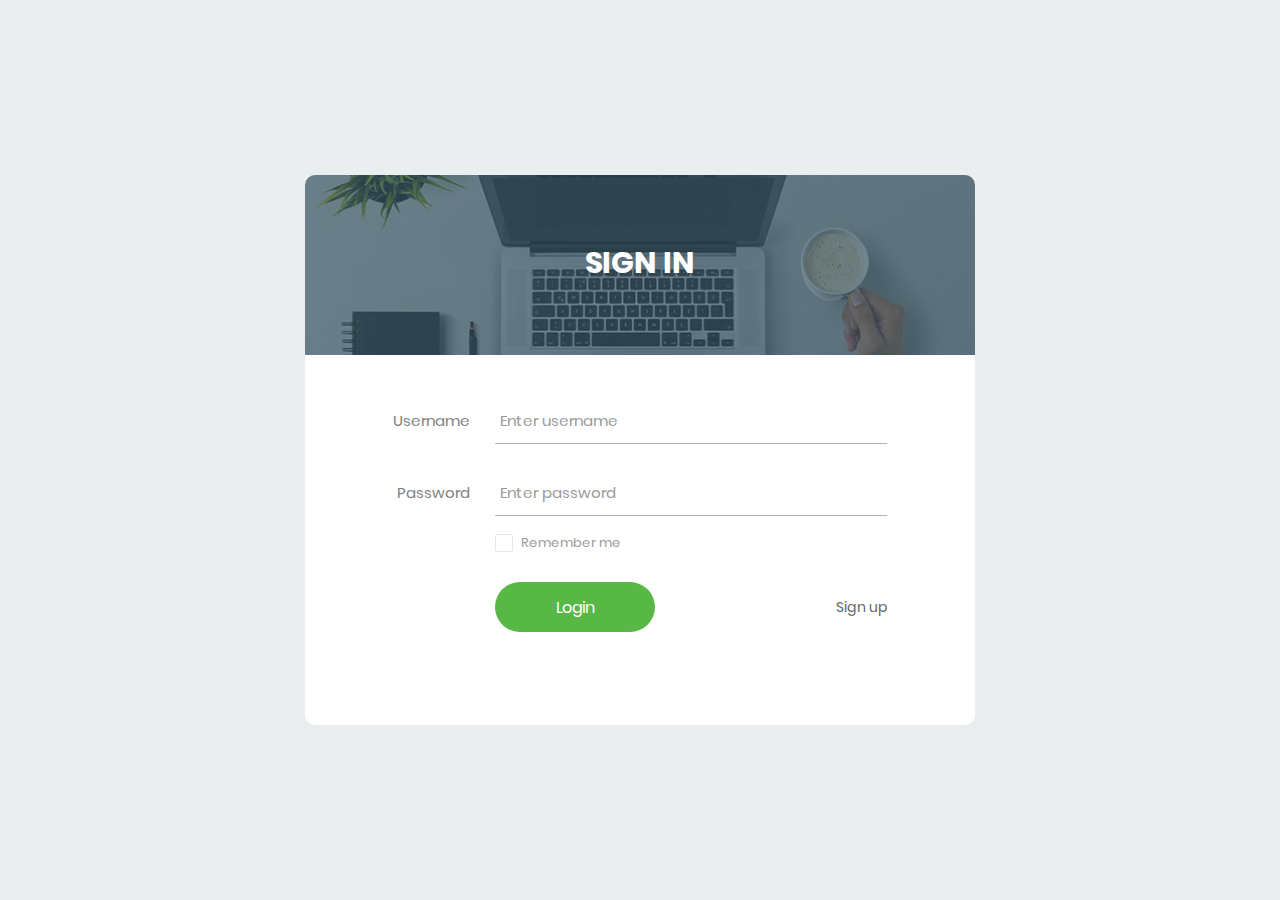
==== commit 03a929de: "Merge f46280fab54925232d3f17a90a8d3b5582546e17 into 05ffdcfa48753ec12fc36b35207d94824083fbb0" ====
--- a/index.html
+++ b/index.html
@@ -49,11 +49,15 @@
 						</div>
 					</div>
 
-					<div class="container-login100-form-btn">
+					<div style="position: relative;" class="container-login100-form-btn">
 						<button class="login100-form-btn">
 							Login
 						</button>
+
+						<a style="line-height: 50px; position: absolute; right: 0;" href="#">Sign up</a>
+
 					</div>
+
 				</form>
 			</div>
 		</div>
--- a/vendor/css-hamburgers/hamburgers.min.css
+++ b/vendor/css-hamburgers/hamburgers.min.css
@@ -0,0 +1,7 @@
+/*!
+ * Hamburgers
+ * @description Tasty CSS-animated hamburgers
+ * @author Jonathan Suh @jonsuh
+ * @site https://jonsuh.com/hamburgers
+ * @link https://github.com/jonsuh/hamburgers
+ */.hamburger{font:inherit;display:inline-block;overflow:visible;margin:0;padding:15px;cursor:pointer;transition-timing-function:linear;transition-duration:.15s;transition-property:opacity,filter;text-transform:none;color:inherit;border:0;background-color:transparent}.hamburger:hover{opacity:.7}.hamburger-box{position:relative;display:inline-block;width:40px;height:24px}.hamburger-inner{top:50%;display:block;margin-top:-2px}.hamburger-inner,.hamburger-inner:after,.hamburger-inner:before{position:absolute;width:40px;height:4px;transition-timing-function:ease;transition-duration:.15s;transition-property:transform;border-radius:4px;background-color:#000}.hamburger-inner:after,.hamburger-inner:before{display:block;content:''}.hamburger-inner:before{top:-10px}.hamburger-inner:after{bottom:-10px}.hamburger--3dx .hamburger-box{perspective:80px}.hamburger--3dx .hamburger-inner{transition:transform .2s cubic-bezier(.645,.045,.355,1),background-color 0s cubic-bezier(.645,.045,.355,1) .1s}.hamburger--3dx .hamburger-inner:after,.hamburger--3dx .hamburger-inner:before{transition:transform 0s cubic-bezier(.645,.045,.355,1) .1s}.hamburger--3dx.is-active .hamburger-inner{transform:rotateY(180deg);background-color:transparent}.hamburger--3dx.is-active .hamburger-inner:before{transform:translate3d(0,10px,0) rotate(45deg)}.hamburger--3dx.is-active .hamburger-inner:after{transform:translate3d(0,-10px,0) rotate(-45deg)}.hamburger--3dx-r .hamburger-box{perspective:80px}.hamburger--3dx-r .hamburger-inner{transition:transform .2s cubic-bezier(.645,.045,.355,1),background-color 0s cubic-bezier(.645,.045,.355,1) .1s}.hamburger--3dx-r .hamburger-inner:after,.hamburger--3dx-r .hamburger-inner:before{transition:transform 0s cubic-bezier(.645,.045,.355,1) .1s}.hamburger--3dx-r.is-active .hamburger-inner{transform:rotateY(-180deg);background-color:transparent}.hamburger--3dx-r.is-active .hamburger-inner:before{transform:translate3d(0,10px,0) rotate(45deg)}.hamburger--3dx-r.is-active .hamburger-inner:after{transform:translate3d(0,-10px,0) rotate(-45deg)}.hamburger--3dy .hamburger-box{perspective:80px}.hamburger--3dy .hamburger-inner{transition:transform .2s cubic-bezier(.645,.045,.355,1),background-color 0s cubic-bezier(.645,.045,.355,1) .1s}.hamburger--3dy .hamburger-inner:after,.hamburger--3dy .hamburger-inner:before{transition:transform 0s cubic-bezier(.645,.045,.355,1) .1s}.hamburger--3dy.is-active .hamburger-inner{transform:rotateX(-180deg);background-color:transparent}.hamburger--3dy.is-active .hamburger-inner:before{transform:translate3d(0,10px,0) rotate(45deg)}.hamburger--3dy.is-active .hamburger-inner:after{transform:translate3d(0,-10px,0) rotate(-45deg)}.hamburger--3dy-r .hamburger-box{perspective:80px}.hamburger--3dy-r .hamburger-inner{transition:transform .2s cubic-bezier(.645,.045,.355,1),background-color 0s cubic-bezier(.645,.045,.355,1) .1s}.hamburger--3dy-r .hamburger-inner:after,.hamburger--3dy-r .hamburger-inner:before{transition:transform 0s cubic-bezier(.645,.045,.355,1) .1s}.hamburger--3dy-r.is-active .hamburger-inner{transform:rotateX(180deg);background-color:transparent}.hamburger--3dy-r.is-active .hamburger-inner:before{transform:translate3d(0,10px,0) rotate(45deg)}.hamburger--3dy-r.is-active .hamburger-inner:after{transform:translate3d(0,-10px,0) rotate(-45deg)}.hamburger--arrow.is-active .hamburger-inner:before{transform:translate3d(-8px,0,0) rotate(-45deg) scaleX(.7)}.hamburger--arrow.is-active .hamburger-inner:after{transform:translate3d(-8px,0,0) rotate(45deg) scaleX(.7)}.hamburger--arrow-r.is-active .hamburger-inner:before{transform:translate3d(8px,0,0) rotate(45deg) scaleX(.7)}.hamburger--arrow-r.is-active .hamburger-inner:after{transform:translate3d(8px,0,0) rotate(-45deg) scaleX(.7)}.hamburger--arrowalt .hamburger-inner:before{transition:top .1s ease .15s,transform .15s cubic-bezier(.165,.84,.44,1)}.hamburger--arrowalt .hamburger-inner:after{transition:bottom .1s ease .15s,transform .15s cubic-bezier(.165,.84,.44,1)}.hamburger--arrowalt.is-active .hamburger-inner:before{top:0;transition:top .1s ease,transform .15s cubic-bezier(.895,.03,.685,.22) .1s;transform:translate3d(-8px,-10px,0) rotate(-45deg) scaleX(.7)}.hamburger--arrowalt.is-active .hamburger-inner:after{bottom:0;transition:bottom .1s ease,transform .15s cubic-bezier(.895,.03,.685,.22) .1s;transform:translate3d(-8px,10px,0) rotate(45deg) scaleX(.7)}.hamburger--arrowalt-r .hamburger-inner:before{transition:top .1s ease .15s,transform .15s cubic-bezier(.165,.84,.44,1)}.hamburger--arrowalt-r .hamburger-inner:after{transition:bottom .1s ease .15s,transform .15s cubic-bezier(.165,.84,.44,1)}.hamburger--arrowalt-r.is-active .hamburger-inner:before{top:0;transition:top .1s ease,transform .15s cubic-bezier(.895,.03,.685,.22) .1s;transform:translate3d(8px,-10px,0) rotate(45deg) scaleX(.7)}.hamburger--arrowalt-r.is-active .hamburger-inner:after{bottom:0;transition:bottom .1s ease,transform .15s cubic-bezier(.895,.03,.685,.22) .1s;transform:translate3d(8px,10px,0) rotate(-45deg) scaleX(.7)}.hamburger--boring .hamburger-inner,.hamburger--boring .hamburger-inner:after,.hamburger--boring .hamburger-inner:before{transition-property:none}.hamburger--boring.is-active .hamburger-inner{transform:rotate(45deg)}.hamburger--boring.is-active .hamburger-inner:before{top:0;opacity:0}.hamburger--boring.is-active .hamburger-inner:after{bottom:0;transform:rotate(-90deg)}.hamburger--collapse .hamburger-inner{top:auto;bottom:0;transition-delay:.15s;transition-timing-function:cubic-bezier(.55,.055,.675,.19);transition-duration:.15s}.hamburger--collapse .hamburger-inner:after{top:-20px;transition:top .3s cubic-bezier(.33333,.66667,.66667,1) .3s,opacity .1s linear}.hamburger--collapse .hamburger-inner:before{transition:top .12s cubic-bezier(.33333,.66667,.66667,1) .3s,transform .15s cubic-bezier(.55,.055,.675,.19)}.hamburger--collapse.is-active .hamburger-inner{transition-delay:.32s;transition-timing-function:cubic-bezier(.215,.61,.355,1);transform:translate3d(0,-10px,0) rotate(-45deg)}.hamburger--collapse.is-active .hamburger-inner:after{top:0;transition:top .3s cubic-bezier(.33333,0,.66667,.33333),opacity .1s linear .27s;opacity:0}.hamburger--collapse.is-active .hamburger-inner:before{top:0;transition:top .12s cubic-bezier(.33333,0,.66667,.33333) .18s,transform .15s cubic-bezier(.215,.61,.355,1) .42s;transform:rotate(-90deg)}.hamburger--collapse-r .hamburger-inner{top:auto;bottom:0;transition-delay:.15s;transition-timing-function:cubic-bezier(.55,.055,.675,.19);transition-duration:.15s}.hamburger--collapse-r .hamburger-inner:after{top:-20px;transition:top .3s cubic-bezier(.33333,.66667,.66667,1) .3s,opacity .1s linear}.hamburger--collapse-r .hamburger-inner:before{transition:top .12s cubic-bezier(.33333,.66667,.66667,1) .3s,transform .15s cubic-bezier(.55,.055,.675,.19)}.hamburger--collapse-r.is-active .hamburger-inner{transition-delay:.32s;transition-timing-function:cubic-bezier(.215,.61,.355,1);transform:translate3d(0,-10px,0) rotate(45deg)}.hamburger--collapse-r.is-active .hamburger-inner:after{top:0;transition:top .3s cubic-bezier(.33333,0,.66667,.33333),opacity .1s linear .27s;opacity:0}.hamburger--collapse-r.is-active .hamburger-inner:before{top:0;transition:top .12s cubic-bezier(.33333,0,.66667,.33333) .18s,transform .15s cubic-bezier(.215,.61,.355,1) .42s;transform:rotate(90deg)}.hamburger--elastic .hamburger-inner{top:2px;transition-timing-function:cubic-bezier(.68,-.55,.265,1.55);transition-duration:.4s}.hamburger--elastic .hamburger-inner:before{top:10px;transition:opacity .15s ease .4s}.hamburger--elastic .hamburger-inner:after{top:20px;transition:transform .4s cubic-bezier(.68,-.55,.265,1.55)}.hamburger--elastic.is-active .hamburger-inner{transition-delay:.1s;transform:translate3d(0,10px,0) rotate(135deg)}.hamburger--elastic.is-active .hamburger-inner:before{transition-delay:0s;opacity:0}.hamburger--elastic.is-active .hamburger-inner:after{transition-delay:.1s;transform:translate3d(0,-20px,0) rotate(-270deg)}.hamburger--elastic-r .hamburger-inner{top:2px;transition-timing-function:cubic-bezier(.68,-.55,.265,1.55);transition-duration:.4s}.hamburger--elastic-r .hamburger-inner:before{top:10px;transition:opacity .15s ease .4s}.hamburger--elastic-r .hamburger-inner:after{top:20px;transition:transform .4s cubic-bezier(.68,-.55,.265,1.55)}.hamburger--elastic-r.is-active .hamburger-inner{transition-delay:.1s;transform:translate3d(0,10px,0) rotate(-135deg)}.hamburger--elastic-r.is-active .hamburger-inner:before{transition-delay:0s;opacity:0}.hamburger--elastic-r.is-active .hamburger-inner:after{transition-delay:.1s;transform:translate3d(0,-20px,0) rotate(270deg)}.hamburger--emphatic{overflow:hidden}.hamburger--emphatic .hamburger-inner{transition:background-color .2s ease-in .25s}.hamburger--emphatic .hamburger-inner:before{left:0;transition:transform .2s cubic-bezier(.6,.04,.98,.335),top .05s linear .2s,left .2s ease-in .25s}.hamburger--emphatic .hamburger-inner:after{top:10px;right:0;transition:transform .2s cubic-bezier(.6,.04,.98,.335),top .05s linear .2s,right .2s ease-in .25s}.hamburger--emphatic.is-active .hamburger-inner{transition-delay:0s;transition-timing-function:ease-out;background-color:transparent}.hamburger--emphatic.is-active .hamburger-inner:before{top:-80px;left:-80px;transition:left .2s ease-out,top .05s linear .2s,transform .2s cubic-bezier(.075,.82,.165,1) .25s;transform:translate3d(80px,80px,0) rotate(45deg)}.hamburger--emphatic.is-active .hamburger-inner:after{top:-80px;right:-80px;transition:right .2s ease-out,top .05s linear .2s,transform .2s cubic-bezier(.075,.82,.165,1) .25s;transform:translate3d(-80px,80px,0) rotate(-45deg)}.hamburger--emphatic-r{overflow:hidden}.hamburger--emphatic-r .hamburger-inner{transition:background-color .2s ease-in .25s}.hamburger--emphatic-r .hamburger-inner:before{left:0;transition:transform .2s cubic-bezier(.6,.04,.98,.335),top .05s linear .2s,left .2s ease-in .25s}.hamburger--emphatic-r .hamburger-inner:after{top:10px;right:0;transition:transform .2s cubic-bezier(.6,.04,.98,.335),top .05s linear .2s,right .2s ease-in .25s}.hamburger--emphatic-r.is-active .hamburger-inner{transition-delay:0s;transition-timing-function:ease-out;background-color:transparent}.hamburger--emphatic-r.is-active .hamburger-inner:before{top:80px;left:-80px;transition:left .2s ease-out,top .05s linear .2s,transform .2s cubic-bezier(.075,.82,.165,1) .25s;transform:translate3d(80px,-80px,0) rotate(-45deg)}.hamburger--emphatic-r.is-active .hamburger-inner:after{top:80px;right:-80px;transition:right .2s ease-out,top .05s linear .2s,transform .2s cubic-bezier(.075,.82,.165,1) .25s;transform:translate3d(-80px,-80px,0) rotate(45deg)}.hamburger--slider .hamburger-inner{top:2px}.hamburger--slider .hamburger-inner:before{top:10px;transition-timing-function:ease;transition-duration:.2s;transition-property:transform,opacity}.hamburger--slider .hamburger-inner:after{top:20px}.hamburger--slider.is-active .hamburger-inner{transform:translate3d(0,10px,0) rotate(45deg)}.hamburger--slider.is-active .hamburger-inner:before{transform:rotate(-45deg) translate3d(-5.71429px,-6px,0);opacity:0}.hamburger--slider.is-active .hamburger-inner:after{transform:translate3d(0,-20px,0) rotate(-90deg)}.hamburger--slider-r .hamburger-inner{top:2px}.hamburger--slider-r .hamburger-inner:before{top:10px;transition-timing-function:ease;transition-duration:.2s;transition-property:transform,opacity}.hamburger--slider-r .hamburger-inner:after{top:20px}.hamburger--slider-r.is-active .hamburger-inner{transform:translate3d(0,10px,0) rotate(-45deg)}.hamburger--slider-r.is-active .hamburger-inner:before{transform:rotate(45deg) translate3d(5.71429px,-6px,0);opacity:0}.hamburger--slider-r.is-active .hamburger-inner:after{transform:translate3d(0,-20px,0) rotate(90deg)}.hamburger--spring .hamburger-inner{top:2px;transition:background-color 0s linear .15s}.hamburger--spring .hamburger-inner:before{top:10px;transition:top .12s cubic-bezier(.33333,.66667,.66667,1) .3s,transform .15s cubic-bezier(.55,.055,.675,.19)}.hamburger--spring .hamburger-inner:after{top:20px;transition:top .3s cubic-bezier(.33333,.66667,.66667,1) .3s,transform .15s cubic-bezier(.55,.055,.675,.19)}.hamburger--spring.is-active .hamburger-inner{transition-delay:.32s;background-color:transparent}.hamburger--spring.is-active .hamburger-inner:before{top:0;transition:top .12s cubic-bezier(.33333,0,.66667,.33333) .18s,transform .15s cubic-bezier(.215,.61,.355,1) .32s;transform:translate3d(0,10px,0) rotate(45deg)}.hamburger--spring.is-active .hamburger-inner:after{top:0;transition:top .3s cubic-bezier(.33333,0,.66667,.33333),transform .15s cubic-bezier(.215,.61,.355,1) .32s;transform:translate3d(0,10px,0) rotate(-45deg)}.hamburger--spring-r .hamburger-inner{top:auto;bottom:0;transition-delay:0s;transition-timing-function:cubic-bezier(.55,.055,.675,.19);transition-duration:.15s}.hamburger--spring-r .hamburger-inner:after{top:-20px;transition:top .3s cubic-bezier(.33333,.66667,.66667,1) .3s,opacity 0s linear}.hamburger--spring-r .hamburger-inner:before{transition:top .12s cubic-bezier(.33333,.66667,.66667,1) .3s,transform .15s cubic-bezier(.55,.055,.675,.19)}.hamburger--spring-r.is-active .hamburger-inner{transition-delay:.32s;transition-timing-function:cubic-bezier(.215,.61,.355,1);transform:translate3d(0,-10px,0) rotate(-45deg)}.hamburger--spring-r.is-active .hamburger-inner:after{top:0;transition:top .3s cubic-bezier(.33333,0,.66667,.33333),opacity 0s linear .32s;opacity:0}.hamburger--spring-r.is-active .hamburger-inner:before{top:0;transition:top .12s cubic-bezier(.33333,0,.66667,.33333) .18s,transform .15s cubic-bezier(.215,.61,.355,1) .32s;transform:rotate(90deg)}.hamburger--stand .hamburger-inner{transition:transform .1s cubic-bezier(.55,.055,.675,.19) .22s,background-color 0s linear .1s}.hamburger--stand .hamburger-inner:before{transition:top .1s ease-in .1s,transform .1s cubic-bezier(.55,.055,.675,.19) 0s}.hamburger--stand .hamburger-inner:after{transition:bottom .1s ease-in .1s,transform .1s cubic-bezier(.55,.055,.675,.19) 0s}.hamburger--stand.is-active .hamburger-inner{transition:transform .1s cubic-bezier(.215,.61,.355,1) 0s,background-color 0s linear .22s;transform:rotate(90deg);background-color:transparent}.hamburger--stand.is-active .hamburger-inner:before{top:0;transition:top .1s ease-out .12s,transform .1s cubic-bezier(.215,.61,.355,1) .22s;transform:rotate(-45deg)}.hamburger--stand.is-active .hamburger-inner:after{bottom:0;transition:bottom .1s ease-out .12s,transform .1s cubic-bezier(.215,.61,.355,1) .22s;transform:rotate(45deg)}.hamburger--stand-r .hamburger-inner{transition:transform .1s cubic-bezier(.55,.055,.675,.19) .22s,background-color 0s linear .1s}.hamburger--stand-r .hamburger-inner:before{transition:top .1s ease-in .1s,transform .1s cubic-bezier(.55,.055,.675,.19) 0s}.hamburger--stand-r .hamburger-inner:after{transition:bottom .1s ease-in .1s,transform .1s cubic-bezier(.55,.055,.675,.19) 0s}.hamburger--stand-r.is-active .hamburger-inner{transition:transform .1s cubic-bezier(.215,.61,.355,1) 0s,background-color 0s linear .22s;transform:rotate(-90deg);background-color:transparent}.hamburger--stand-r.is-active .hamburger-inner:before{top:0;transition:top .1s ease-out .12s,transform .1s cubic-bezier(.215,.61,.355,1) .22s;transform:rotate(-45deg)}.hamburger--stand-r.is-active .hamburger-inner:after{bottom:0;transition:bottom .1s ease-out .12s,transform .1s cubic-bezier(.215,.61,.355,1) .22s;transform:rotate(45deg)}.hamburger--spin .hamburger-inner{transition-timing-function:cubic-bezier(.55,.055,.675,.19);transition-duration:.3s}.hamburger--spin .hamburger-inner:before{transition:top .1s ease-in .34s,opacity .1s ease-in}.hamburger--spin .hamburger-inner:after{transition:bottom .1s ease-in .34s,transform .3s cubic-bezier(.55,.055,.675,.19)}.hamburger--spin.is-active .hamburger-inner{transition-delay:.14s;transition-timing-function:cubic-bezier(.215,.61,.355,1);transform:rotate(225deg)}.hamburger--spin.is-active .hamburger-inner:before{top:0;transition:top .1s ease-out,opacity .1s ease-out .14s;opacity:0}.hamburger--spin.is-active .hamburger-inner:after{bottom:0;transition:bottom .1s ease-out,transform .3s cubic-bezier(.215,.61,.355,1) .14s;transform:rotate(-90deg)}.hamburger--spin-r .hamburger-inner{transition-timing-function:cubic-bezier(.55,.055,.675,.19);transition-duration:.3s}.hamburger--spin-r .hamburger-inner:before{transition:top .1s ease-in .34s,opacity .1s ease-in}.hamburger--spin-r .hamburger-inner:after{transition:bottom .1s ease-in .34s,transform .3s cubic-bezier(.55,.055,.675,.19)}.hamburger--spin-r.is-active .hamburger-inner{transition-delay:.14s;transition-timing-function:cubic-bezier(.215,.61,.355,1);transform:rotate(-225deg)}.hamburger--spin-r.is-active .hamburger-inner:before{top:0;transition:top .1s ease-out,opacity .1s ease-out .14s;opacity:0}.hamburger--spin-r.is-active .hamburger-inner:after{bottom:0;transition:bottom .1s ease-out,transform .3s cubic-bezier(.215,.61,.355,1) .14s;transform:rotate(90deg)}.hamburger--squeeze .hamburger-inner{transition-timing-function:cubic-bezier(.55,.055,.675,.19);transition-duration:.1s}.hamburger--squeeze .hamburger-inner:before{transition:top .1s ease .14s,opacity .1s ease}.hamburger--squeeze .hamburger-inner:after{transition:bottom .1s ease .14s,transform .1s cubic-bezier(.55,.055,.675,.19)}.hamburger--squeeze.is-active .hamburger-inner{transition-delay:.14s;transition-timing-function:cubic-bezier(.215,.61,.355,1);transform:rotate(45deg)}.hamburger--squeeze.is-active .hamburger-inner:before{top:0;transition:top .1s ease,opacity .1s ease .14s;opacity:0}.hamburger--squeeze.is-active .hamburger-inner:after{bottom:0;transition:bottom .1s ease,transform .1s cubic-bezier(.215,.61,.355,1) .14s;transform:rotate(-90deg)}.hamburger--vortex .hamburger-inner{transition-timing-function:cubic-bezier(.19,1,.22,1);transition-duration:.3s}.hamburger--vortex .hamburger-inner:after,.hamburger--vortex .hamburger-inner:before{transition-delay:.1s;transition-timing-function:linear;transition-duration:0s}.hamburger--vortex .hamburger-inner:before{transition-property:top,opacity}.hamburger--vortex .hamburger-inner:after{transition-property:bottom,transform}.hamburger--vortex.is-active .hamburger-inner{transition-timing-function:cubic-bezier(.19,1,.22,1);transform:rotate(765deg)}.hamburger--vortex.is-active .hamburger-inner:after,.hamburger--vortex.is-active .hamburger-inner:before{transition-delay:0s}.hamburger--vortex.is-active .hamburger-inner:before{top:0;opacity:0}.hamburger--vortex.is-active .hamburger-inner:after{bottom:0;transform:rotate(90deg)}.hamburger--vortex-r .hamburger-inner{transition-timing-function:cubic-bezier(.19,1,.22,1);transition-duration:.3s}.hamburger--vortex-r .hamburger-inner:after,.hamburger--vortex-r .hamburger-inner:before{transition-delay:.1s;transition-timing-function:linear;transition-duration:0s}.hamburger--vortex-r .hamburger-inner:before{transition-property:top,opacity}.hamburger--vortex-r .hamburger-inner:after{transition-property:bottom,transform}.hamburger--vortex-r.is-active .hamburger-inner{transition-timing-function:cubic-bezier(.19,1,.22,1);transform:rotate(-765deg)}.hamburger--vortex-r.is-active .hamburger-inner:after,.hamburger--vortex-r.is-active .hamburger-inner:before{transition-delay:0s}.hamburger--vortex-r.is-active .hamburger-inner:before{top:0;opacity:0}.hamburger--vortex-r.is-active .hamburger-inner:after{bottom:0;transform:rotate(-90deg)}--- a/vendor/daterangepicker/daterangepicker.css
+++ b/vendor/daterangepicker/daterangepicker.css
@@ -0,0 +1,269 @@
+.daterangepicker {
+  position: absolute;
+  color: inherit;
+  background-color: #fff;
+  border-radius: 4px;
+  width: 278px;
+  padding: 4px;
+  margin-top: 1px;
+  top: 100px;
+  left: 20px;
+  /* Calendars */ }
+  .daterangepicker:before, .daterangepicker:after {
+    position: absolute;
+    display: inline-block;
+    border-bottom-color: rgba(0, 0, 0, 0.2);
+    content: ''; }
+  .daterangepicker:before {
+    top: -7px;
+    border-right: 7px solid transparent;
+    border-left: 7px solid transparent;
+    border-bottom: 7px solid #ccc; }
+  .daterangepicker:after {
+    top: -6px;
+    border-right: 6px solid transparent;
+    border-bottom: 6px solid #fff;
+    border-left: 6px solid transparent; }
+  .daterangepicker.opensleft:before {
+    right: 9px; }
+  .daterangepicker.opensleft:after {
+    right: 10px; }
+  .daterangepicker.openscenter:before {
+    left: 0;
+    right: 0;
+    width: 0;
+    margin-left: auto;
+    margin-right: auto; }
+  .daterangepicker.openscenter:after {
+    left: 0;
+    right: 0;
+    width: 0;
+    margin-left: auto;
+    margin-right: auto; }
+  .daterangepicker.opensright:before {
+    left: 9px; }
+  .daterangepicker.opensright:after {
+    left: 10px; }
+  .daterangepicker.dropup {
+    margin-top: -5px; }
+    .daterangepicker.dropup:before {
+      top: initial;
+      bottom: -7px;
+      border-bottom: initial;
+      border-top: 7px solid #ccc; }
+    .daterangepicker.dropup:after {
+      top: initial;
+      bottom: -6px;
+      border-bottom: initial;
+      border-top: 6px solid #fff; }
+  .daterangepicker.dropdown-menu {
+    max-width: none;
+    z-index: 3001; }
+  .daterangepicker.single .ranges, .daterangepicker.single .calendar {
+    float: none; }
+  .daterangepicker.show-calendar .calendar {
+    display: block; }
+  .daterangepicker .calendar {
+    display: none;
+    max-width: 270px;
+    margin: 4px; }
+    .daterangepicker .calendar.single .calendar-table {
+      border: none; }
+    .daterangepicker .calendar th, .daterangepicker .calendar td {
+      white-space: nowrap;
+      text-align: center;
+      min-width: 32px; }
+  .daterangepicker .calendar-table {
+    border: 1px solid #fff;
+    padding: 4px;
+    border-radius: 4px;
+    background-color: #fff; }
+  .daterangepicker table {
+    width: 100%;
+    margin: 0; }
+  .daterangepicker td, .daterangepicker th {
+    text-align: center;
+    width: 20px;
+    height: 20px;
+    border-radius: 4px;
+    border: 1px solid transparent;
+    white-space: nowrap;
+    cursor: pointer; }
+    .daterangepicker td.available:hover, .daterangepicker th.available:hover {
+      background-color: #eee;
+      border-color: transparent;
+      color: inherit; }
+    .daterangepicker td.week, .daterangepicker th.week {
+      font-size: 80%;
+      color: #ccc; }
+  .daterangepicker td.off, .daterangepicker td.off.in-range, .daterangepicker td.off.start-date, .daterangepicker td.off.end-date {
+    background-color: #fff;
+    border-color: transparent;
+    color: #999; }
+  .daterangepicker td.in-range {
+    background-color: #ebf4f8;
+    border-color: transparent;
+    color: #000;
+    border-radius: 0; }
+  .daterangepicker td.start-date {
+    border-radius: 4px 0 0 4px; }
+  .daterangepicker td.end-date {
+    border-radius: 0 4px 4px 0; }
+  .daterangepicker td.start-date.end-date {
+    border-radius: 4px; }
+  .daterangepicker td.active, .daterangepicker td.active:hover {
+    background-color: #357ebd;
+    border-color: transparent;
+    color: #fff; }
+  .daterangepicker th.month {
+    width: auto; }
+  .daterangepicker td.disabled, .daterangepicker option.disabled {
+    color: #999;
+    cursor: not-allowed;
+    text-decoration: line-through; }
+  .daterangepicker select.monthselect, .daterangepicker select.yearselect {
+    font-size: 12px;
+    padding: 1px;
+    height: auto;
+    margin: 0;
+    cursor: default; }
+  .daterangepicker select.monthselect {
+    margin-right: 2%;
+    width: 56%; }
+  .daterangepicker select.yearselect {
+    width: 40%; }
+  .daterangepicker select.hourselect, .daterangepicker select.minuteselect, .daterangepicker select.secondselect, .daterangepicker select.ampmselect {
+    width: 50px;
+    margin-bottom: 0; }
+  .daterangepicker .input-mini {
+    border: 1px solid #ccc;
+    border-radius: 4px;
+    color: #555;
+    height: 30px;
+    line-height: 30px;
+    display: block;
+    vertical-align: middle;
+    margin: 0 0 5px 0;
+    padding: 0 6px 0 28px;
+    width: 100%; }
+    .daterangepicker .input-mini.active {
+      border: 1px solid #08c;
+      border-radius: 4px; }
+  .daterangepicker .daterangepicker_input {
+    position: relative; }
+    .daterangepicker .daterangepicker_input i {
+      position: absolute;
+      left: 8px;
+      top: 8px; }
+  .daterangepicker.rtl .input-mini {
+    padding-right: 28px;
+    padding-left: 6px; }
+  .daterangepicker.rtl .daterangepicker_input i {
+    left: auto;
+    right: 8px; }
+  .daterangepicker .calendar-time {
+    text-align: center;
+    margin: 5px auto;
+    line-height: 30px;
+    position: relative;
+    padding-left: 28px; }
+    .daterangepicker .calendar-time select.disabled {
+      color: #ccc;
+      cursor: not-allowed; }
+
+.ranges {
+  font-size: 11px;
+  float: none;
+  margin: 4px;
+  text-align: left; }
+  .ranges ul {
+    list-style: none;
+    margin: 0 auto;
+    padding: 0;
+    width: 100%; }
+  .ranges li {
+    font-size: 13px;
+    background-color: #f5f5f5;
+    border: 1px solid #f5f5f5;
+    border-radius: 4px;
+    color: #08c;
+    padding: 3px 12px;
+    margin-bottom: 8px;
+    cursor: pointer; }
+    .ranges li:hover {
+      background-color: #08c;
+      border: 1px solid #08c;
+      color: #fff; }
+    .ranges li.active {
+      background-color: #08c;
+      border: 1px solid #08c;
+      color: #fff; }
+
+/*  Larger Screen Styling */
+@media (min-width: 564px) {
+  .daterangepicker {
+    width: auto; }
+    .daterangepicker .ranges ul {
+      width: 160px; }
+    .daterangepicker.single .ranges ul {
+      width: 100%; }
+    .daterangepicker.single .calendar.left {
+      clear: none; }
+    .daterangepicker.single.ltr .ranges, .daterangepicker.single.ltr .calendar {
+      float: left; }
+    .daterangepicker.single.rtl .ranges, .daterangepicker.single.rtl .calendar {
+      float: right; }
+    .daterangepicker.ltr {
+      direction: ltr;
+      text-align: left; }
+      .daterangepicker.ltr .calendar.left {
+        clear: left;
+        margin-right: 0; }
+        .daterangepicker.ltr .calendar.left .calendar-table {
+          border-right: none;
+          border-top-right-radius: 0;
+          border-bottom-right-radius: 0; }
+      .daterangepicker.ltr .calendar.right {
+        margin-left: 0; }
+        .daterangepicker.ltr .calendar.right .calendar-table {
+          border-left: none;
+          border-top-left-radius: 0;
+          border-bottom-left-radius: 0; }
+      .daterangepicker.ltr .left .daterangepicker_input {
+        padding-right: 12px; }
+      .daterangepicker.ltr .calendar.left .calendar-table {
+        padding-right: 12px; }
+      .daterangepicker.ltr .ranges, .daterangepicker.ltr .calendar {
+        float: left; }
+    .daterangepicker.rtl {
+      direction: rtl;
+      text-align: right; }
+      .daterangepicker.rtl .calendar.left {
+        clear: right;
+        margin-left: 0; }
+        .daterangepicker.rtl .calendar.left .calendar-table {
+          border-left: none;
+          border-top-left-radius: 0;
+          border-bottom-left-radius: 0; }
+      .daterangepicker.rtl .calendar.right {
+        margin-right: 0; }
+        .daterangepicker.rtl .calendar.right .calendar-table {
+          border-right: none;
+          border-top-right-radius: 0;
+          border-bottom-right-radius: 0; }
+      .daterangepicker.rtl .left .daterangepicker_input {
+        padding-left: 12px; }
+      .daterangepicker.rtl .calendar.left .calendar-table {
+        padding-left: 12px; }
+      .daterangepicker.rtl .ranges, .daterangepicker.rtl .calendar {
+        text-align: right;
+        float: right; } }
+@media (min-width: 730px) {
+  .daterangepicker .ranges {
+    width: auto; }
+  .daterangepicker.ltr .ranges {
+    float: left; }
+  .daterangepicker.rtl .ranges {
+    float: right; }
+  .daterangepicker .calendar.left {
+    clear: none !important; } }
